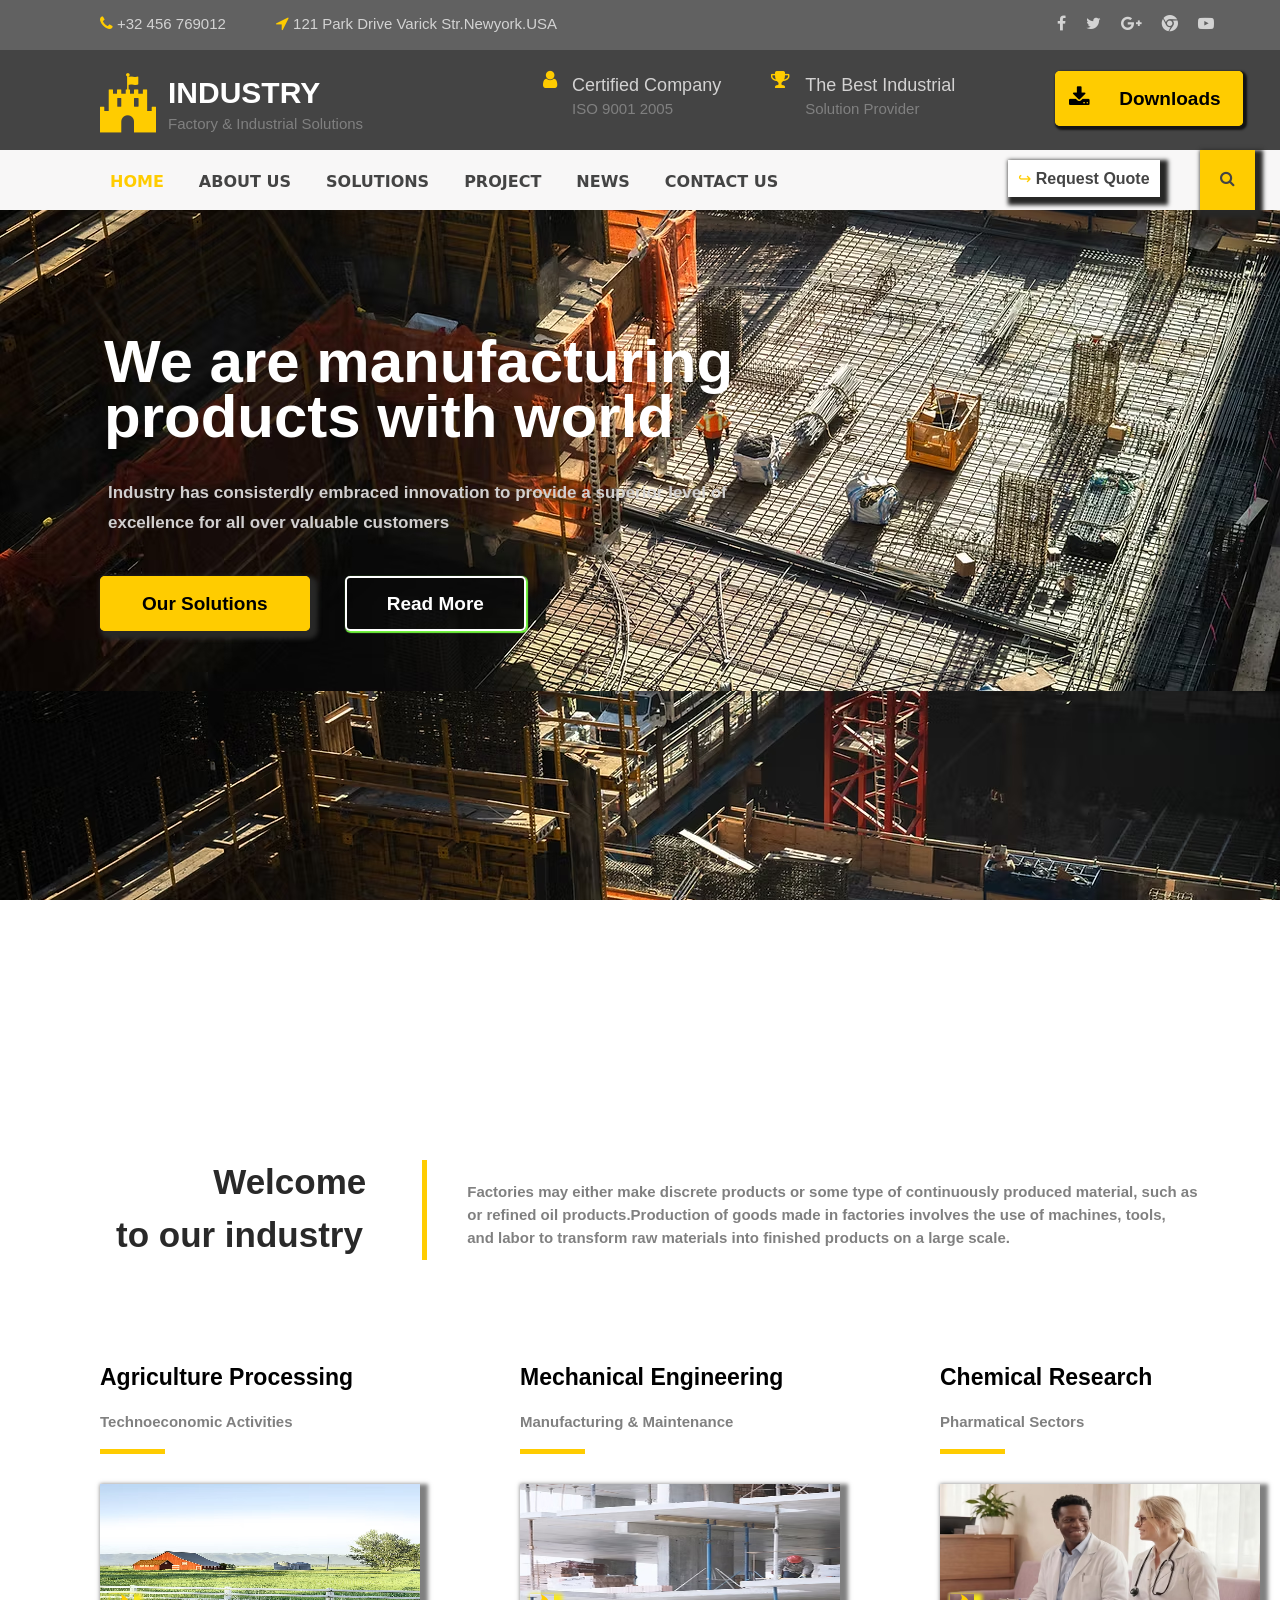
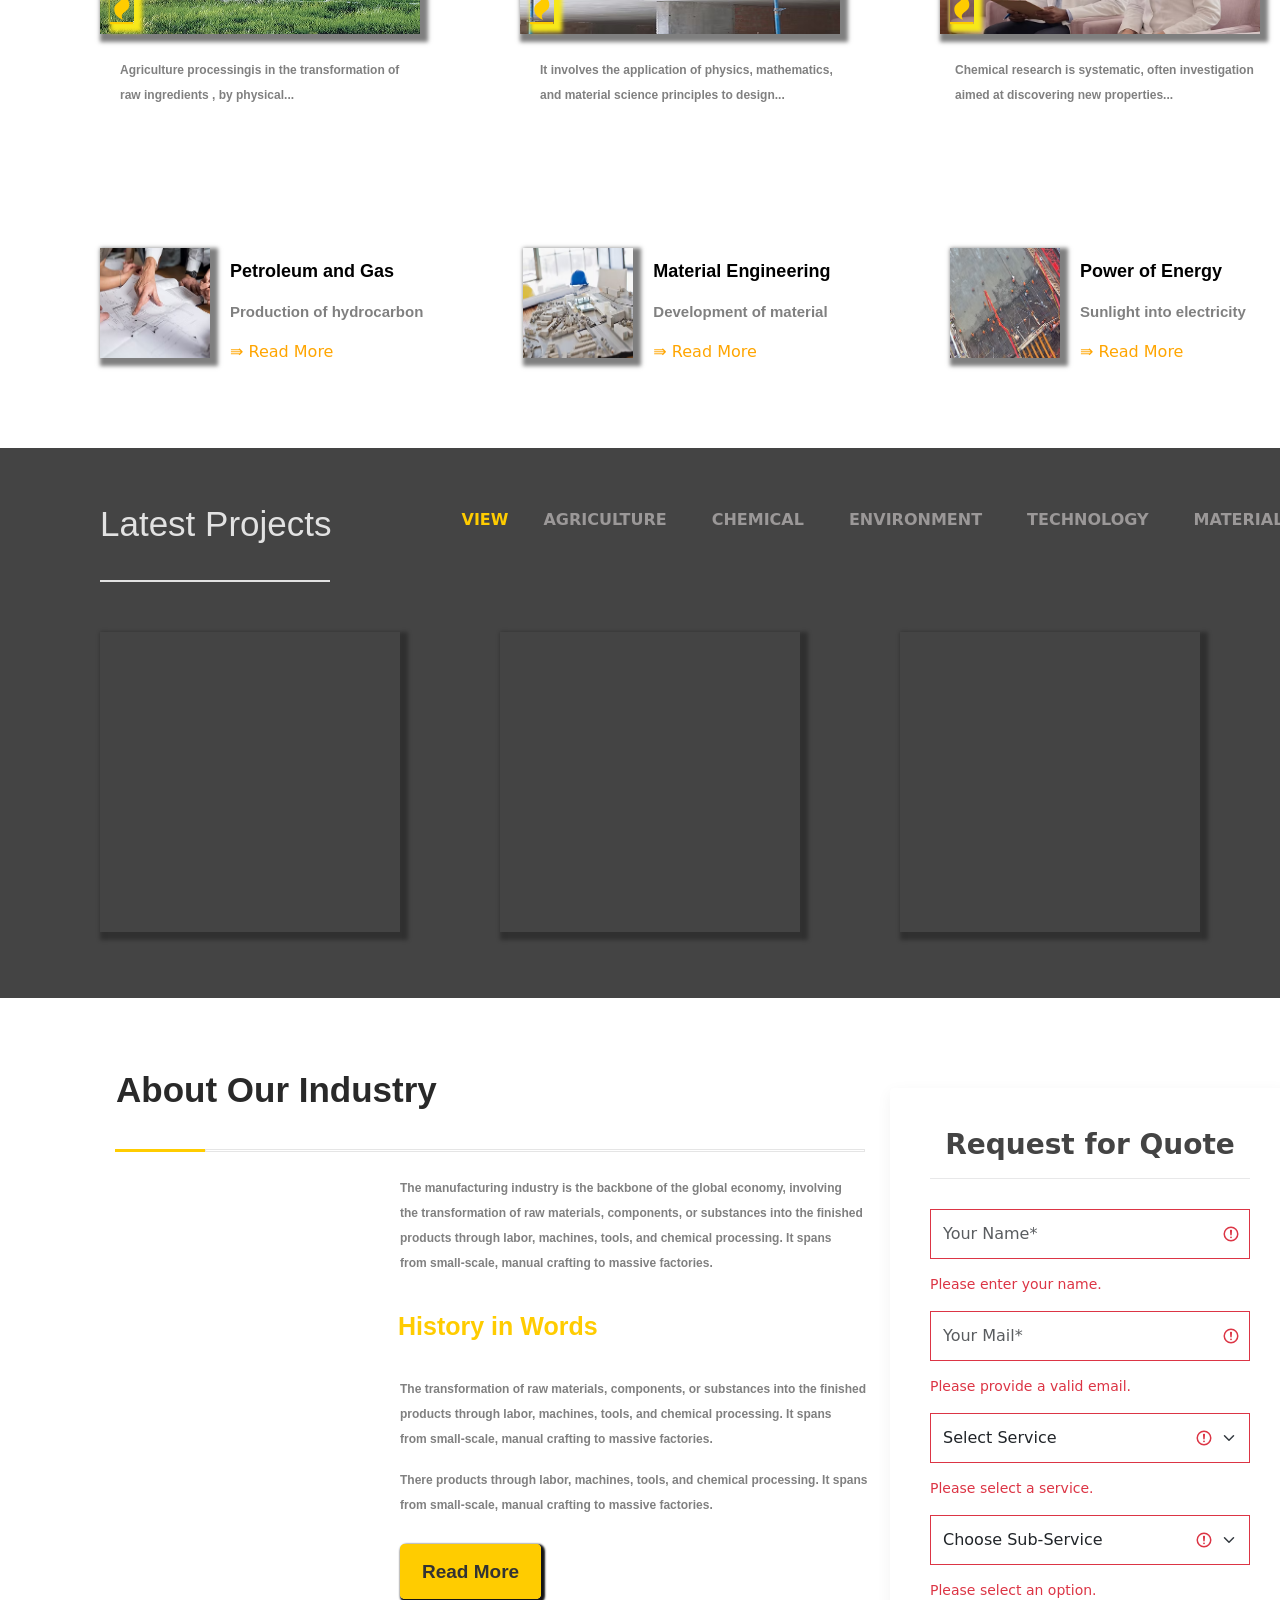
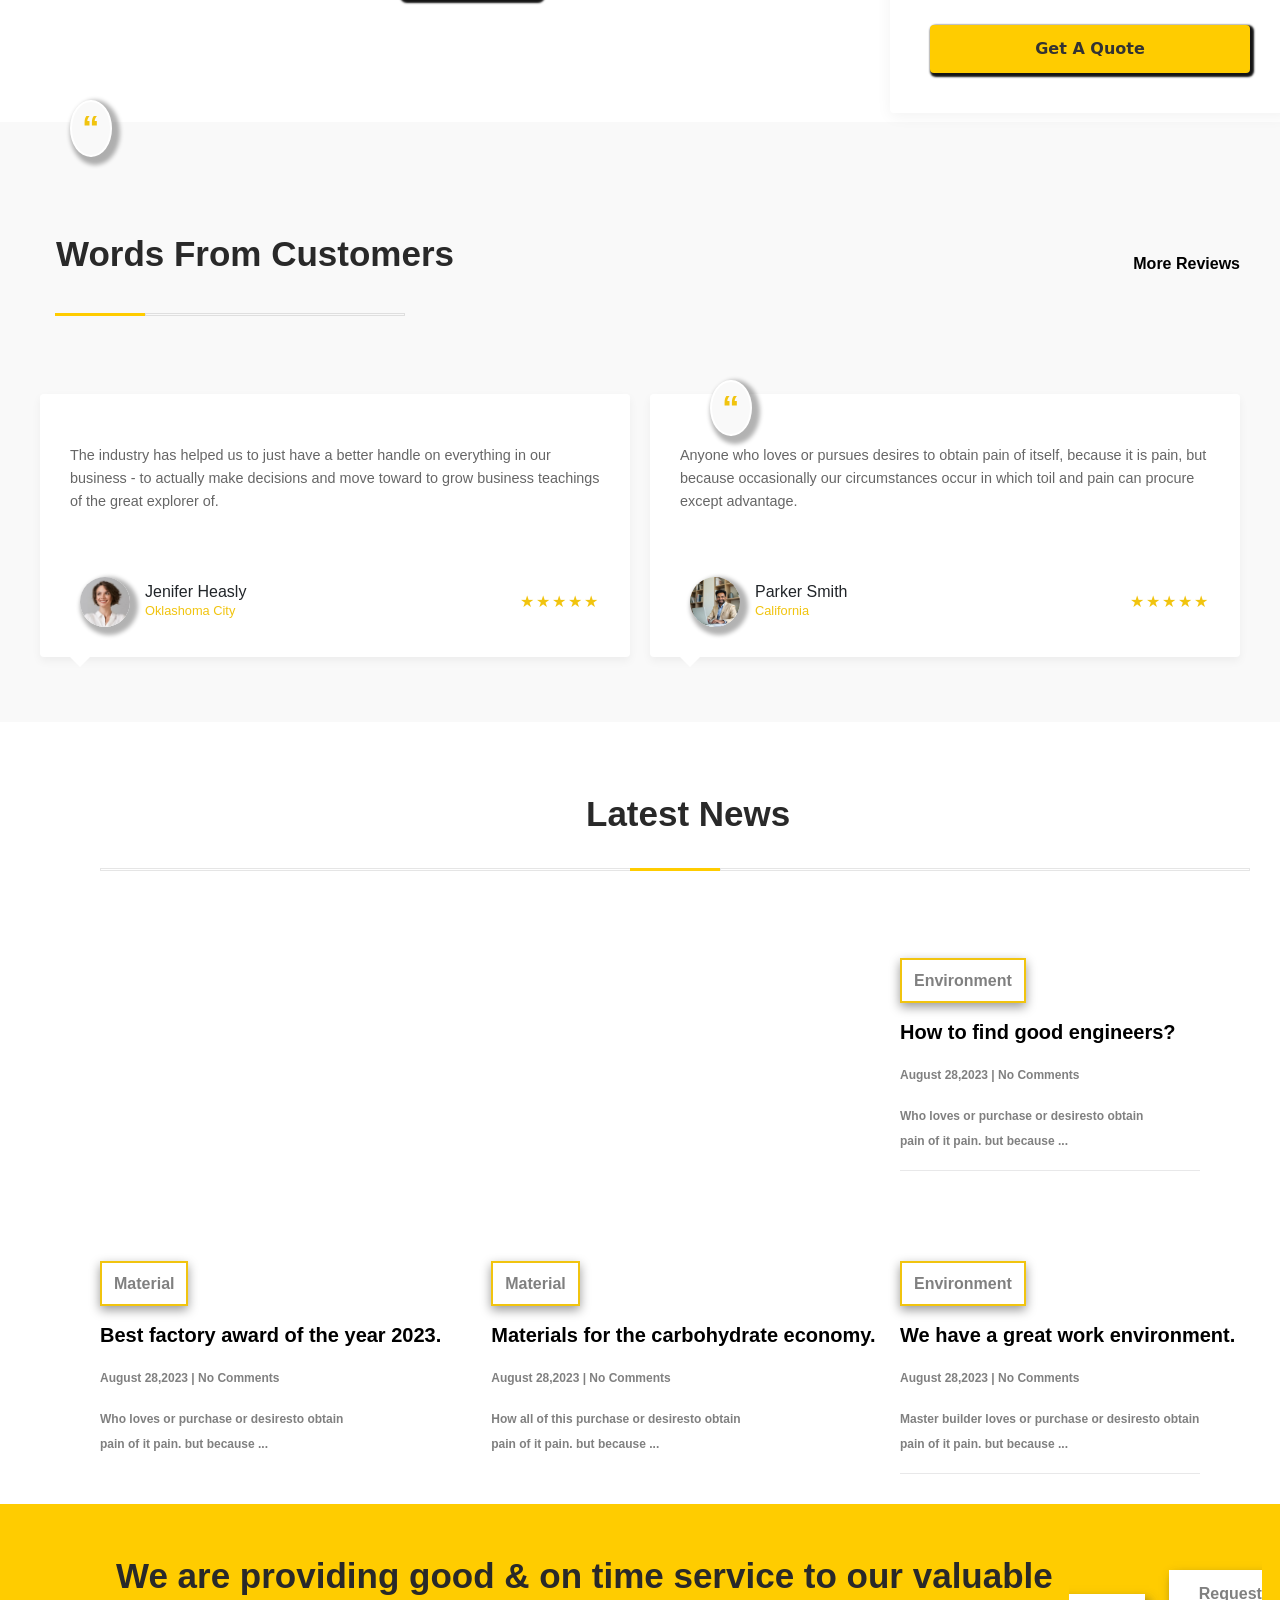
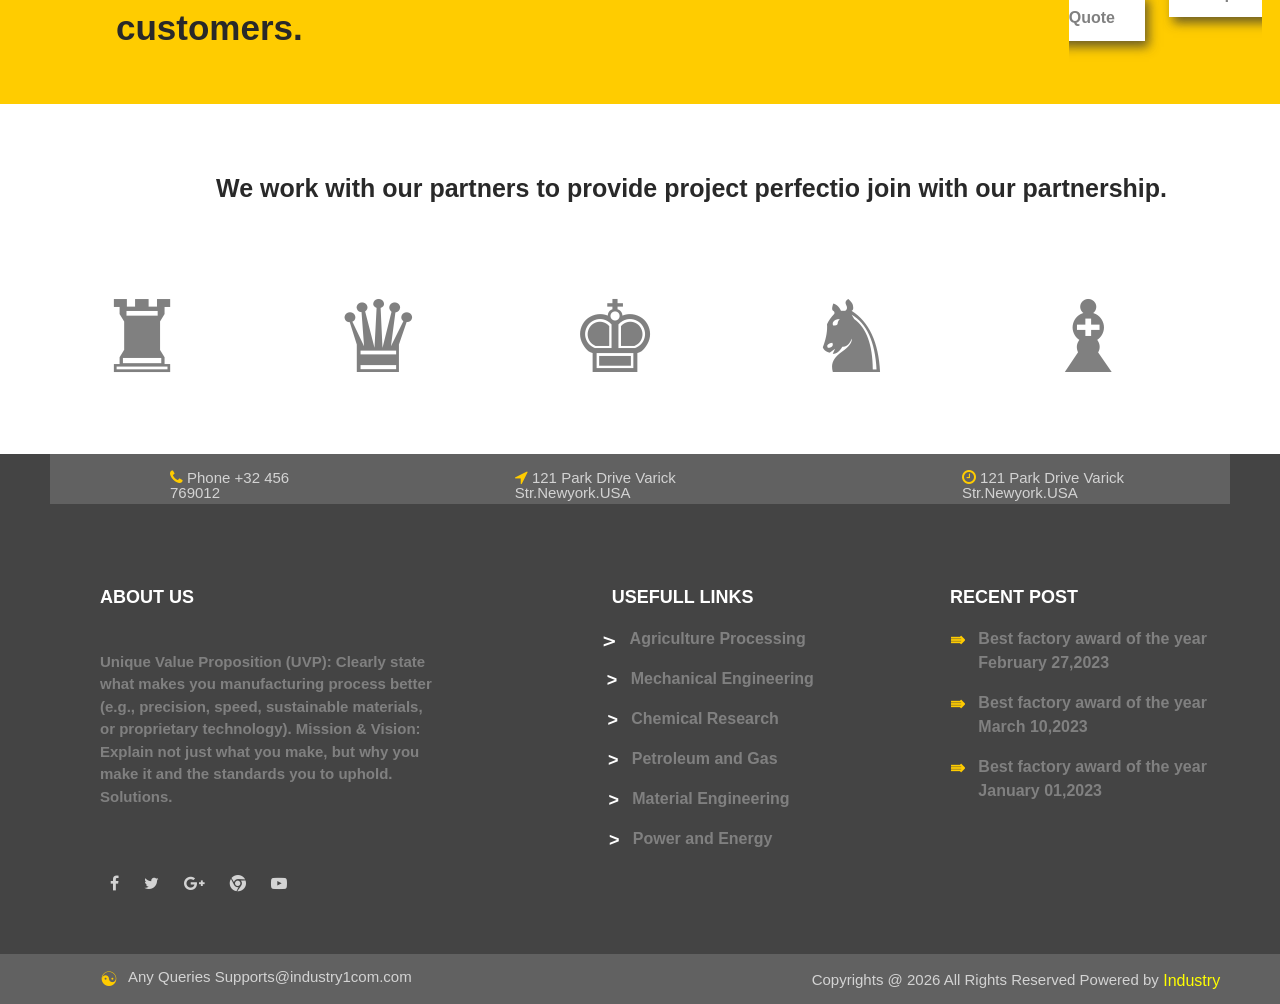
==== index.html @ 09c8f97e "donee" ====
<html> 
  <head>

    <title>
     Final Website
    </title>

     <meta charset="UTF-8">
    <meta name="viewport" content="width=device-width, initial-scale=1.0">
    
    <link href="https://cdn.jsdelivr.net/npm/bootstrap@5.3.0/dist/css/bootstrap.min.css" rel="stylesheet">

<link rel="stylesheet" href="https://cdnjs.cloudflare.com/ajax/libs/font-awesome/4.7.0/css/font-awesome.min.css">
<link rel="stylesheet" href="./media.css">
    <style>
*{
    box-sizing: border-box;
    margin: 0;
    padding: 0;
    scroll-behavior: smooth;
}



/* 

@media only screen and (max-width: 455px) {

 .container1,
  .container2,
  .container3 {
    height: 10px;
    text-align: center;
    

  }

  i{
    color: red;
    font-size: 2px;
   
  }
 .a{

        color: lightgray;
        font-family: Arial, Helvetica, sans-serif;
        font-size: 4px;
        text-decoration: none;


      }

  } */

/*   
@media (max-width: 480px) {

  .p-1 {
    font-size: 28px !important;
    line-height: 35px !important;
  }

  .p-2 {
    font-size: 14px !important;
  }

  .text-1 {
    font-size: 22px !important;
  }

  .a2,
  .a3 {
    width: 90%;
    text-align: center;
  }
} */




/* 
@media (max-width: 1200px) {
  * {
    margin-left: 0 !important;
  }
}

@media (max-width: 992px) {

  .container1,
  .container2,
  .container3 {
    flex-direction: column !important;
    height: auto !important;
    text-align: center;
  }

  .card-1,
  .img-2 {
    width: 100% !important;
    height: auto !important;
  }

  div[style*="margin-left: 900px"],
  div[style*="margin-left: 950px"],
  div[style*="margin-left: 600px"] {
    margin-left: 0 !important;
  }

  .body-2 {
    margin-left: 0 !important;
    height: auto !important;
  }

  .p-1,
  .p-2 {
    position: static !important;
    text-align: center;
    padding: 20px;
  }

  .a2,
  .a3 {
    display: inline-block;
    margin: 10px auto;
  }
}

@media (max-width: 768px) {

  .container1,
  .container2,
  .container3,
  .card-container {
    flex-direction: column !important;
    align-items: center !important;
  }

  img {
    max-width: 100% !important;
    height: auto !important;
  }

  .quote-icon,
  .quote-icon-1 {
    display: none;
  }

  .body-1,
  .body-2 {
    padding: 20px !important;
  }

  .p-3 {
    text-align: center;
  }

  .link-1,
  .link-2,
  .link-3 {
    margin: 10px 0 !important;
  }
}

@media (max-width: 480px) {

  .p-1 {
    font-size: 28px !important;
    line-height: 35px !important;
  }

  .p-2 {
    font-size: 14px !important;
  }

  .text-1 {
    font-size: 22px !important;
  }

  .a2,
  .a3 {
    width: 90%;
    text-align: center;
  }
} */















      
      .container1{
        display: flex;
        padding-top: 15px;
      background-color:rgb(97, 97, 97);
      max-width:100%;
      height:50px;
      }
i{
  
   color: #ffcc00;
    font-size: 15px;
    margin-left: 100px;
}
      .a{

        color: lightgray;
        font-family: Arial, Helvetica, sans-serif;
        font-size: 15px;
        text-decoration: none;


      }
      .container2{

         display: flex;
        padding-top:20px;
      background-color:rgb(68, 68, 68);

  
      height:100px;
      padding-bottom: 0px;



      }

      /* .main-logo{
        height: 30px;
        width: 30px;
        color:#ffcc00
        background-color:#ffcc00;

      } */
.fa-fort-awesome{
  font-size: 45px;
}

.text-1{
  font-family: Arial, Helvetica, sans-serif;
color: white;

font-size: 30px;
float: none;
font-weight: bold;



animation: gradientText4 5s ease-in-out infinite;
        }

        @keyframes gradientText4 {
            0% {
                color: black;
            }

            25% {
               color:black;
            }

            50% {
                color:wheat;
            }

            100% {
                color:black;
            }
        }

.text-2{
  font-family: Arial, Helvetica, sans-serif;
  color: gray;
  font-size: 15px;
  margin-top: -18px;

  

animation: gradientText4 5s ease-in-out infinite;
        }

        @keyframes gradientText4 {
            0% {
                color: wheat;
            }

            25% {
               color:black;
            }

            50% {
                color:wheat;
            }

            100% {
                color:black;
            }
        }




.text-3{
  font-size: 18px;
color: rgb(211, 210, 210);
font-family: Arial, Helvetica, sans-serif;
margin-left: 15px;





animation: gradientText4 5s ease-in-out infinite;
        }

        @keyframes gradientText4 {
            0% {
                color: wheat;
            }

            25% {
               color:black;
            }

            50% {
                color:wheat;
            }

            100% {
                color:black;
            }
        }




.a2{
 
  color: black;
  background-color: #ffcc00;
  border:2px solid #ffcc00;
  border-radius: 5px;
 padding: 12px;
 padding-right: 20px;
  padding-top: 15px;
 padding-bottom: 15px;
 text-decoration: none;
 font-size: 19px;
 font-family: Arial, Helvetica, sans-serif;
 font-weight: bold;
 margin-top: 0px;
}

.a2:hover  {
  
  color: #ffcc00;
  background-color:rgb(68, 68, 68);

  
}

.a2:hover .fa-download{
  color: #ffcc00;
}
.fa-download{
color: black;
    margin-right: 30px; 
    margin-left: 0px;
      font-size: 22px;
}
/* .fa-download:hover{
  color: #ffcc00;

} */


.container3{
  display:flex;
  position: sticky;
  top: 0;
  background-color: rgb(248, 247, 247);
  max-width: 100%;
  height: 60px;
}


.link-1{
  color:rgb(68, 68, 68);
  margin-left: 35px;
  font-weight: bold;
  text-decoration:none;
  padding-top: 20px;
  

}

.link-1:hover{
  color: #ffcc00;
 
}

.link-2{
   color:rgb(68, 68, 68);
   background-color: white;
   padding: 10px;
   font-size: 16px;
   text-decoration:  none;
   font-weight: bold;
   margin-left: 230px;
   font-family: Arial, Helvetica, sans-serif;
}






.link-2:hover{
  color: #ffcc00;
  background-color:rgb(68, 68, 68) ;
}


.link-3{
  margin-left: 40px;
background-color: #ffcc00;
padding: 20px;
}

.fa-search{
  margin-left: 0px;
  text-align: center;
  color:rgb(68, 68, 68);


}






.link-3:hover {
  color: #ffcc00;
  background-color: rgb(68, 68, 68);

}
.link-3:hover .fa-search{
  color: #ffcc00;
  
}


.img-1{
  background-image: url(./factory2.avif);
  background-attachment: fixed;
  width: 100%;     
    height: 100%;   
      
        object-fit: cover; 
    
    
    opacity: 1; 
}
.p-1{
  line-height: 55px;
  position: absolute;
  top: 330px;
  left: 100px;
  color: white;
  font-family: Arial, Helvetica, sans-serif;
  font-weight: bold;
  font-size: 60px;
  opacity:1;
  animation: gradientText 5s ease-in-out infinite;
        }

        @keyframes gradientText {
            0% {
                color: gray;
            }

            25% {
               color:white;
            }

            50% {
                color:gray;
            }

            100% {
                color:white;
            }
        }

        .p-2{
          
          line-height: 30px;
          font-weight: bold;
          color: rgb(209, 207, 207);
          font-family: Arial, Helvetica, sans-serif;
          font-size: 17px;
            position: absolute;
  top: 470px;
  left: 100px;

  animation:gradientText1  5s ease-in-out infinite;
        }

   @keyframes gradientText1 {
            0% {
                color: white;
            }

         

            100% {
                color:rgb(209, 207, 207);
            }
        }



.a3{

 border-radius: 5px;
   background-color: transparent;
    border: 2px solid white;
     color: white;
     
 padding: 12px;
    padding-left: 40px;
   padding-right: 40px;

margin-left: 30px;
 text-decoration: none;
 font-size: 19px;
 font-family: Arial, Helvetica, sans-serif;
 font-weight: bold;
 padding-top: 15px;
 padding-bottom: 15px;

}
.a3:hover{
  background-color: #ffcc00;
  color: rgb(68, 68, 68);
}


.p-3{
  color: rgb(41, 41, 41);
  font-family:'Gill Sans', 'Gill Sans MT', Calibri, 'Trebuchet MS', sans-serif;
  font-size: 35px;
  font-weight: bold;
   animation: gradientText4 5s ease-in-out infinite;
        }

        @keyframes gradientText4 {
            0% {
                color: gray;
            }

            25% {
               color:rgb(192, 189, 189);
            }

            50% {
                color:gray;
            }

            100% {
                color:rgb(194, 191, 191);
            }
        }




.p-1-1{

  color: black;
  font-family: Arial, Helvetica, sans-serif;
  font-size: 23px;
  font-weight: bold;
  margin-left: 100px;
}

.p-1-2-2{
 color: gray;
  font-family: Arial, Helvetica, sans-serif;
  font-size: 15px;
  margin-left: 100px;
  font-weight: bold;
}

.p-1-1-c{

  color: black;
  font-family: Arial, Helvetica, sans-serif;
  font-size: 23px;
  font-weight: bold;
  margin-left: 100px;
}
.p-1-2{
 color: gray;
  font-family: Arial, Helvetica, sans-serif;
  font-size: 15px;
  margin-left: 100px;
  font-weight: bold;
  
}

.p-1-2-1{
  color: gray;
  font-family: Arial, Helvetica, sans-serif;
  font-size: 15px;
  margin-left: 100px;
  font-weight: bold;
  
}

.card-1{
  position: relative;
  height: 150px;
  width: 320px;
  margin-left: 100px;
  margin-top: 30px;
}
.card-1:hover{
  opacity: 0.8;
  cursor:grab;
}

.read{
  text-decoration: none; 
  color: orange; 
  font-size: 16;
   margin-left: 20px;
}

.read:hover{
  color: rgb(68, 68, 68);
}

.img-2:hover{
  opacity: 0.8;
   cursor:grab;
}
.fa-fire{
position: absolute; 
font-size: 30px;
 margin-left:0px;
  left:950px;
  margin-top: 140px;
    color: #ffcc00; 
}
.card-1:hover .fa-fire{
  text-align: center;
  font-size: 100px;
}

.link-10{
   color: rgb(155, 152, 152);
  margin-left: 35px;
  font-weight: bold;
  text-decoration:none;
  padding-top: 20px;
  
}
.link-10:hover{
  color: #ffcc00;
}


.body-1 {
  font-family: sans-serif;
  background-color: #f9f9f9;
  padding: 40px;
}
.more-link{
    text-decoration: none;
    color: black;
    font-weight: bold;


animation:slide-in  5s ease-in-out infinite;
}

@keyframes slide-in {
  0%{ transform: translateX(0); }
  50% { transform: translateY(10px); }
   75%{ transform: translateX(0); }
  100% { transform: translateY(10px); }

}

.more-link:hover{
    color: gray;
}

.header {
  display: flex;
  justify-content: space-between;
  align-items: center;
  margin-bottom: 30px;
}

.card-container {
  display: flex;
  gap: 20px;
  flex-wrap: wrap; 
}

.testimonial-card {
  flex: 1;
  min-width: 300px;
}


.quote-bubble {
  background: white;
  padding: 30px;
  position: relative;
  border-radius: 4px;
  box-shadow: 0 4px 10px rgba(0,0,0,0.05);
  margin-bottom: 25px;
}


.quote-bubble::after {
  content: '';
  position: absolute;
  bottom: -10px;
  left: 30px;
  border-left: 10px solid transparent;
  border-right: 10px solid transparent;
  border-top: 10px solid white;
}

.quote-icon {
  color: #f1c40f;
  font-size: 35px;
  font-weight: bold;
  
 
  margin-left: 30px; 
  position: absolute; 
  top:130px;
   z-index: 1;
   border: 2px solid white;
   background-color:  #f9f9f9;
   padding-left: 10PX; padding-right: 10PX;
   border-radius: 50%;
  
}

.quote-icon-1 {
  color: #f1c40f;
  font-size: 35px;
  font-weight: bold;
  
 
  margin-left: 50px; 
  position: absolute; 
  top:-14px;
   z-index: 1;
   left: 620px;
   border: 2px solid white;
   background-color:  #f9f9f9;
   padding-left: 10PX; padding-right: 10PX;
   border-radius: 50%;
  
}

.quote-bubble p {
  color: #666;
  line-height: 1.6;
  font-size: 0.9rem;
}


.user-info {
  display: flex;
  align-items: center;
  padding-left: 10px;
}

.avatar {
  width: 50px;
  height: 50px;
  border-radius: 50%;
  margin-right: 15px;
}

.details h4 {
  margin: 0;
  font-size: 1rem;
}

.details p {
  margin: 0;
  color: #f1c40f; 
  font-size: 0.8rem;
}

.stars {
  margin-left: auto; 
  color: #f1c40f;
  letter-spacing: 2px;
}



        .body-2 {
          margin-top: 90px;
          margin-left: 890px;
            background-color: #f8f9fa;
            display: flex;
            justify-content: center;
            align-items: center;
            height: 100vh;
        }
        .quote-card {
            background: white;
            padding: 40px;
            border-radius: 4px;
            box-shadow: 0 4px 15px rgba(0,0,0,0.05);
            width: 100%;
            max-width: 450px;
        }
        .form-control, .form-select {
            border-radius: 0;
            padding: 12px;
            border: 1px solid #eee;
            margin-bottom: 15px;
        }
        .btn-quote {
            background-color: #ffcc00; 
            border: none;
            border-radius: 4px;
            font-weight: bold;
            padding: 12px;
            width: 100%;
            color: #333;
        }
        .btn-quote:hover {
            background-color: #e6b800;
        }
        .card-title {
            font-weight: bold;
            color: #444;
            margin-bottom: 5px;
             
animation:slide-in  5s ease-in-out infinite;
}

@keyframes slide-in {
  0%{ transform: translateX(0); }
  50% { transform: translateY(10px); }
   75%{ transform: translateX(0); }
  100% { transform: translateY(10px); }

}

.fa-facebook{
  color: lightgray; margin-left: 500px;  animation: gradientText4 5s ease-in-out infinite;
}
.fa-facebook:hover{
  color: black;
  animation: none;
  

}

.ico{
  color: lightgray; margin-left: 20px; animation: gradientText4 5s ease-in-out infinite;
}
     .ico:hover{
      color: black;
      animation: none;
     }   
        hr {
            width: 100%;
            margin-bottom: 30px;
            opacity: 0.1;
            
  animation:gradientText3  5s ease-in-out infinite;
        }

   @keyframes gradientText3 {
            0% {
                color: red;
            }

         50%{
          color: green;
         }

            100% {
                color:rgb(209, 207, 207);
            }
        }

        .hr-1{
            animation:gradientText3  5s ease-in-out infinite;
        }

   @keyframes gradientText3 {
            0% {
                background-color: red;
            }

         50%{
          background-color: green;
         }

            100% {
                background-color:rgb(209, 207, 207);
            }
        }

        

.lat-1{
  color: gray;  border:2px solid #f1c40f; font-family: Arial, Helvetica, sans-serif; font-weight: bold; padding: 12px; text-decoration: none;
}
.lat-1:hover{
  background-color: rgb(97, 97, 97);
  border: 2px solid  #f1c40f;
  color:#f1c40f;

}
        

.anim {
animation:slide-in  5s ease-in-out infinite;
}

@keyframes slide-in {
  0%{ transform: translateX(0); }
  50% { transform: translateY(10px); }
   75%{ transform: translateX(0); }
  100% { transform: translateY(10px); }

}


.lat-2{
  color: gray;  border:2px solid #f1c40f; font-family: Arial, Helvetica, sans-serif; font-weight: bold; padding: 12px; text-decoration: none;

  margin-left: 100px; margin-top: 100px; background-color: white; padding: 15px; padding-left: 30px; padding-right: 30px; 
  box-shadow: 4px 6px 10px rgba(51, 51, 51, 0.7); border:none;
}
.lat-2:hover{
  background-color: #666;
  color: #ffcc00;
}


.chess{

color: gray;
  animation:slide-in-1  5s ease-in-out infinite;
}

@keyframes slide-in-1 {
  0%{ transform: translateX(-50px); }
  50% { transform: translateX(50px); }
   75%{ transform: translateX(-50px); }
  100% { transform: translateX(50px); }

}


.chess:hover{
  animation: none;
  color: black;
}



.end{
text-decoration: none; font-family: Arial, Helvetica, sans-serif; font-size: 16px;  color: gray; font-weight: bold; 



}
.end:hover{
  color: black;
}

.i-1{
  color: lightgray;
  margin-left: 20px;
}

.i-1:hover{
  color: black;

}






    </style>
    
    <body>
      
      
      <div class="container1">
        <i class="fa fa-phone"> <a href="#" class="a"> +32 456 769012 </a></i>

      <i class='fa fa-location-arrow' style="margin-left: 50px;"><a href="#"class="a"> 121 Park Drive Varick Str.Newyork.USA</a></i>
      
        <i class='fa fa-facebook' ></i>
        <i class='fa fa-twitter ico' ></i>
       <i class="fa fa-google-plus ico" ></i>
        <i class='fa fa-chrome ico'></i>
        <i class='fa fa-youtube-play ico' ></i>
      </div>
      
        
        <div class="container2">

        

<i class="	fa fa-fort-awesome" style=" margin-top: 3px; font-size: 60px; border: none;"></i>
<div style="margin-left: 8PX; " >


<p class="text-1">INDUSTRY</p>
  <P class="text-2" style="animation: none;">Factory & Industrial Solutions</P>
 
</div>

 
    <i class="fa fa-user" style="color: #ffcc00; font-size: 20px;  margin-left: 180px;"></i>
    
    <div style="line-height: 25px;"> <p class="text-3" style="margin-top: 3px; animation: none;">Certified Company</p>
     <p class="text-2" style=" margin-left: 15px;">ISO 9001 2005</p>
      </div>

      <i class="fa fa-trophy" style="color: #ffcc00; font-size: 20px;  margin-left: 50px;"></i>
    
    <div style="line-height: 25px;"><p class="text-3" style="margin-top: 3px; animation: none;"  >The Best Industrial</p>
      
    
     <p class="text-2" style=" margin-left: 15px;">Solution Provider</p>
      </div>
      
<div style="margin-top: 15px; margin-left:100px;">
  <a href="#" class="a2" style="box-shadow:2px 2px 2px 2px rgb(20, 20, 20);"> <i class="fa fa-download" style=" animation:slide-in  5s ease-in-out infinite;"  ></i>Downloads</a>
</div>

       </div>


 <div class="container3">
  <a href="#" class="link-1" style="color:#ffcc00; margin-left: 110px;  ">HOME</a>
 
  <a href="#" class="link-1" >ABOUT US</a>
  <a href="#" class="link-1">SOLUTIONS</a>
  <a href="#" class="link-1">PROJECT</a>
  <a href="#" class="link-1">NEWS</a>
  <a href="#" class="link-1">CONTACT US</a>
 <div>
  <a href="#" class="link-2" style=" box-shadow: 4px 4px 4px 4px rgb(39, 39, 38);
  "><i class="fa fa-" style="margin-left: 0px; margin-top: 20px; animation:slide-in  5s ease-in-out infinite;">&#8618;</i> Request Quote</a>

 </div>

 <a href="#" class="link-3"  style="box-shadow: 4px 4px 4px 4px rgb(39, 39, 38); ">
  <i class="fa fa-search" style="animation:slide-in  5s ease-in-out infinite;"
  >

  </i>
 </a>


 </div>

 <div>
  <div class="img-1" style="opacity: 1;">
  <p class="p-1">We are manufacturing <br>products with world</p>
  <p class="p-2">Industry has consisterdly embraced innovation to provide a superior level of <br>excellence for all over valuable customers</p>
  <div  style="position: absolute; top: 590px; left: 100px;" class="btn-1">
  <a href="#" class="a2" style="padding-left: 40px; padding-right: 40px;    box-shadow: 4px 4px 4px 4px rgb(39, 39, 38);
  "> Our Solutions</a>
  <a href="#" class="a3" style="  box-shadow:1px 1px 1px 1px rgb(113, 243, 62);"> Read More</a>
</div>
  </div>

  <div style="display: flex; margin-top: 50px; margin-left: 100px; height: 200px; width: 100%;">


    <p class="p-3" style="margin-top: -20px;">&nbsp;&nbsp;&nbsp;&nbsp;&nbsp;&nbsp;&nbsp; &nbsp;&nbsp;Welcome <br>to our industry</p>

<span  class="span-1" style="background-color: #ffcc00;
height: 100px; width: 5px; margin-left:40px;">

  </span>
<div style="margin-top: 20px;">
 <p class="p-1-2-1" style="margin-left: 40px; color: gray; line-height: 23px;"> Factories may either make discrete products or some type of continuously produced material, such as <br> or refined oil products.Production of goods made in factories involves the use of machines, tools,<br> and labor to transform raw materials into finished products on a large scale.</p>
</div>
    </div>

    
    <div style="height: 400px; max-width: 100%; float:left" class="fourth-port">


      <p class="p-1-1" >Agriculture Processing</p>
      <p class="p-1-2 new" style="animation: gradientText4 5s ease-in-out infinite;">Technoeconomic Activities</p>

<span style="background-color: #ffcc00; height: 5px;margin-left: 100px; width:65px; display: block;">

</span>

<img src="./fw.avif" class="card-1" style="box-shadow:4px 4px 4px 4px rgb(0,0,0,0.5);">
<i class='	fa fa-fire' style=" box-shadow:4px 4px 4px 4px rgb(247, 232, 26); position: absolute; font-size: 30px; margin-left: 0px; left:110px;margin-top: 140px;  color: #ffcc00; "></i>
<br><br>
<p class="p-1-2" style="margin-left: 120px; line-height: 25px; font-size: 12px;">Agriculture processingis in the transformation of<br>raw ingredients , by physical...</p>
      </div>

 
    <div style=" float:left; ">


      <p class="p-1-1" >Mechanical Engineering</p>
      <p class="p-1-2 new" style="animation: gradientText4 5s ease-in-out infinite;">Manufacturing & Maintenance</p>

<span style="background-color: #ffcc00; height: 5px;margin-left: 100px; width:65px; display: block;">

</span>

<img src="./fw2.avif" class="card-1" style="box-shadow:4px 4px 4px 4px rgb(0,0,0,0.5);" >
<i class='	fa fa-fire fire-1' style="box-shadow:4px 4px 4px 4px rgb(247, 232, 26);  position: absolute; font-size: 30px; margin-left: 0px; left:530px;margin-top: 140px;  color: #ffcc00; "></i>
<br><br>
<p class="p-1-2" style="margin-left: 120px; line-height: 25px; font-size: 12px;">It involves the application of physics, mathematics,<br> and material science principles to design...</p>
      </div>


      <div style="margin-left: 600px;" class="fifth">


      <p class="p-1-1-c" style="margin-left: 340px; ">Chemical Research</p>
      <p class="p-1-2 new" style="margin-left: 340px; animation: gradientText4 5s ease-in-out infinite;">Pharmatical Sectors</p>

<span class="span-2" style="background-color: #ffcc00; height: 5px;margin-left: 340px; width:65px; display: block;">

</span>

<img src="./fw3.avif" class="card-1" style="box-shadow:4px 4px 4px 4px rgb(0,0,0,0.5);">
<i class='fa fa-fire fire-2'  style="box-shadow:4px 4px 4px 4px rgb(247, 232, 26);"></i>
<br><br>
<p class="p-1-2" style="margin-left: 120px; line-height: 25px; font-size: 12px; margin-left: 355px;">Chemical research is systematic, often  investigation<br> aimed at discovering new properties...</p>


      </div><br>

      <div style="margin-top:100px; height: 200px;" class="sixth">
    
      <div style=" margin-left: 100px;  float: left;">
  <img src="./fw4.avif"  style="float: left; height: 110px; width: 110; box-shadow:4px 4px 4px 4px rgb(0,0,0,0.5);" class="img-2">
  <p class="p-1-1" style="margin-left:130px; font-size: 18px; padding-top: 10px;">Petroleum and Gas</p>
  <p class="p-1-2-2" style="margin-left: 130px; animation: gradientText4 5s ease-in-out infinite;">Production of hydrocarbon</p>
  <a href="#"  class="read"> &rAarr;  Read More</p>
      </div>

      <div style="margin-left: 100px;  float: left;" class="seventh">
  <img src="./fw5.avif"  style="float: left; height: 110px; width: 110;  box-shadow:4px 4px 4px 4px rgb(0,0,0,0.5);" class="img-2">
  <p class="p-1-1" style="margin-left:130px; font-size: 18px; padding-top: 10px;">Material Engineering</p>
  <p class="p-1-2-2" style="margin-left: 130px;  animation: gradientText4 5s ease-in-out infinite; ">Development of material</p>
  <a href="#"  class="read"> &rAarr;  Read More</p>
      </div>

      
      <div style=" margin-left: 950px;  " class="eighth">
  <img src="./fw6.avif"  style="float: left; height: 110px; width: 110;  box-shadow:4px 4px 4px 4px rgb(0,0,0,0.5);" class="img-2 eighth-1" >
  <p class="p-1-1 eighth-2" style="margin-left:130px; font-size: 18px; padding-top: 10px;">Power of Energy</p>
  <p class="p-1-2-2 " style="margin-left: 130px;  animation: gradientText4 5s ease-in-out infinite;"> Sunlight into electricity</p>
  <a href="#"  class="read"> &rAarr;  Read More</p>
      </div>

      </div>


         
   
        <div  style="background-color: rgb(68, 68, 68); height: 550px;" class="mirror-div">
          <div style="float: left;">
            <p style="color: rgb(226, 226, 226); font-family: Arial, Helvetica, sans-serif;  font-size: 35px; margin-left: 100px; padding-top: 50px; " class="anim">
              Latest Projects
            </p>

          </div>
          <div style="display: flex; padding-top: 40px;" class="link-10-div">
             <a href="#" class="link-10" style="color:#ffcc00; margin-left: 110px;  ">VIEW</a>
 

  <a href="#" class="link-10 a-10" >AGRICULTURE</a>
  <a href="#" class="link-10 a-10" style="margin-left: 45px;">CHEMICAL</a>
  <a href="#" class="link-10 a-10" style="margin-left: 45px;">ENVIRONMENT</a>
  <a href="#" class="link-10 a-10"  style="margin-left: 45px;">TECHNOLOGY</a>
    <a href="#" class="link-10 a-10" style="margin-left: 45px;">MATERIAL </a>
          </div><br><br>
<span class="span-3" style="display: block; background-color: rgb(226, 226, 226); width: 230px; height: 2px; margin-left: 100px; ">

</span>

<div class="mirror" style=" float: left; margin-top: 50px; margin-left: 100px; background-image: url(./fw7.avif); background-attachment: fixed; height:300px; width: 300px;box-shadow:4px 4px 4px 4px rgb(0, 0, 0,0.3); ">
  
</div>

<div class="mirror" style=" float: left; margin-top: 50px; margin-left: 100px; background-image: url(./fw9.avif); background-attachment: fixed; height:300px; width: 300px; box-shadow:4px 4px 4px 4px rgb(0, 0, 0,0.3);">
  
</div>
<div class="mirror-1" style=" margin-top: 50px; margin-left: 900px; background-image: url(./fw8.avif); background-attachment: fixed; height:300px; width: 300px; box-shadow:4px 4px 4px 4px rgb(0, 0, 0,0.3);">
  
</div>
        </div>

        
        <div style="height: 650px; max-width: 100%;">
          
    <p class="p-3 pp-1" style="margin-left: 100px ; margin-top: 50px;">About Our Industry</p>
    
<span class="span-4" style="background-color: #ffcc00; height: 3px;margin-left: 115px; width:90px; display: block;">
<hr style="border: 1px solid black;height: 3px; margin-left: 90px; padding: 0.4px; width: 660px; " class="hr-1 hr-1-1">
</span>
<br>
<div style="float: left;">
  <p class="p-1-2 history" style="margin-left: 120px; line-height: 25px; font-size: 12px; margin-left: 400px;">The manufacturing industry is the backbone of the global economy, involving <br>the transformation of raw materials, components, or substances into  the finished<br> products through labor, machines, tools, and chemical processing. It spans<br> from small-scale, manual crafting to massive factories.</p>

     
<p class="p-3 history-1" style="margin-left: 382px ; font-size: 25px;  color: #ffcc00; animation: none;">History in Words</p>

<p class="p-1-2 history" style="margin-left: 120px; line-height: 25px; font-size: 12px; margin-left: 400px;">The transformation of raw materials, components, or substances into  the finished<br> products through labor, machines, tools, and chemical processing. It spans<br> from small-scale, manual crafting to massive factories.</p>


<p class="p-1-2 history" style="margin-left: 120px; line-height: 25px; font-size: 12px; margin-left: 400px;">There products through labor, machines, tools, and chemical processing. It spans<br> from small-scale, manual crafting to massive factories.</p>
<br>
<a href="#" class="a2 read" style="  
 padding-right: 20px;
  padding-top: 15px;
 padding-bottom: 15px;padding-left: 20px; margin-left: 400px; color: #333; font-size: 19px; box-shadow:2px 2px 2px 2px rgb(20, 20, 20);"> Read More</a>

    </div>




    <div class="body-2 " style="height: 270px; width: 400px;">
<div class="quote-card">
    <h3 class="card-title text-center">Request for Quote</h3>
    <hr>


    
    <form class="was-validated">
        <div class="mb-3">
            <input type="text" class="form-control" placeholder="Your Name*" required>
            <div class="invalid-feedback">Please enter your name.</div>
        </div>

        <div class="mb-3">
            <input type="email" class="form-control" placeholder="Your Mail*" required>
            
            <div class="invalid-feedback">Please provide a valid email.</div>
        </div>

        <div class="mb-3">
            <select class="form-select" required>
                <option selected disabled value="">Select Service</option>
                <option>Web Development</option>
                <option>Graphic Design</option>
                <option>Digital Marketing</option>
            </select>
            <div class="invalid-feedback">Please select a service.</div>
        </div>

        <div class="mb-3">
            <select class="form-select" required>
                <option selected disabled value="">Choose Sub-Service</option>
                <option>Option 1</option>
                <option>Option 2</option>
            </select>
            <div class="invalid-feedback">Please select an option.</div>
        </div>

        <button class="btn btn-quote mt-2"  style="box-shadow:2px 2px 2px 2px rgb(20, 20, 20);" type="submit">Get A Quote</button>
    </form>
</div>
</div>





        </div>

 </div>
 


 <br>

 <div class="body-1">
<section class="testimonials">
  <div class="header">
    <div>
    <p class="p-3 review" style="margin-left: 0px ; margin-top: 50px; ">Words From Customers</p>
     
<span style="background-color: #ffcc00; height: 3px;margin-left: 15px; width:90px; display: block;">
<hr style="border: 1px solid black; margin-left: 90px; height: 3px; padding: 0.4px; width: 260px;">
</span>

</div>
   <br><br> <a href="#" class="more-link" style="margin-top: 50px;">More Reviews</a>
  </div>
  <br><br>
<span class="quote-icon" style="top: 3300px;box-shadow:4px 4px 4px 4px rgb(0, 0, 0,0.3);">“</span>
  <div class="card-container " style="position: relative;">
    <div class="testimonial-card">
      <div class="quote-bubble">
        
        
        
        <p style="padding-top: 20px;">The industry has helped us to just have a better handle on everything in our business - to actually make decisions and move toward to grow business teachings of the great explorer of.</p>
      <br><br>
        <div class="user-info">
        <img src="./a.avif"   alt="Jenifer" class="avatar" style="box-shadow:4px 4px 4px 4px rgb(0, 0, 0,0.3);">
       
        <div class="details">
          <h4>Jenifer Heasly</h4>
          <p>Oklashoma City</p>
        </div>
        <div class="stars">★★★★★</div>
    </div>
     
      </div>
    </div>

     <span class="quote-icon-1" style="box-shadow:4px 4px 4px 4px rgb(0, 0, 0,0.3);">“</span>
    <div class="testimonial-card" style="position: relative;">
      <div class="quote-bubble">
       
        <p style="padding-top: 20px;">Anyone who loves or pursues desires to obtain pain of itself, because it is pain, but because occasionally our circumstances occur in which toil and pain can procure except advantage.</p>
      <br><br>
        <div class="user-info">
        <img src="./b.avif" alt="Parker" class="avatar" style="box-shadow:4px 4px 4px 4px rgb(0, 0, 0,0.3);">
        <div class="details">
          <h4>Parker Smith</h4>
          <p>California</p>
        </div>
        <div class="stars">★★★★★</div>
    </div>
      
       
      </div>
    </div>
  </div>
</section>
</div>


<div style="height: 500px; max-width: 100%;">


    <div style="margin-left: 500px;" class="link-10-1"> 
    <p class="p-3" style="margin-left: 70px ; margin-top: 50px; ">Latest News</p>
   
    <div style="display: flex; margin-top: -20px;">
    <hr style="border: 1px solid black; margin-left: -400px; height: 3px; padding: 0.4px; width: 560px;"  class="hr-1">

<span style="background-color: #ffcc00; margin-top: 16px; height: 3px;margin-left: -30px; z-index: 1; width:90px; display: block;"></span>
<hr style="border: 1px solid black; margin-left: 0px; height: 3px; padding: 0.4px; width: 530px;"  class="hr-1">

   </div>  

</div>
<br><br>
<div style="margin-left: 900px; margin-top: 20px;">

 
  <a href="#" class="lat-1" style="box-shadow: 0 4px 10px rgba(0,0,0,0.4);">Environment</a>
<br><br>
  <p style="color: black; font-family: Arial, Helvetica, sans-serif; font-weight: bold; font-size: 20px;">
  How to find good engineers?
</p>
  <p class="p-1-2" style=" margin-left: 0; line-height: 25px; font-size: 12px; ">August 28,2023 | No Comments</p>

   <p class="p-1-2" style="margin-left: -0px; line-height: 25px; font-size: 12px; ">Who loves or purchase or desiresto obtain <br> pain of it pain. but because ...</p>
<hr style="width: 300px;">
  </div>



<div style="margin-left: 100px; float: left; margin-top: 71px;">

 
  <a href="#" class="lat-1" style="box-shadow: 0 4px 10px rgba(0,0,0,0.4);">Material</a>
<br><br>
  <p style="color: black; font-family: Arial, Helvetica, sans-serif; font-weight: bold; font-size: 20px;">
  Best factory award of the year 2023.
</p>
  <p class="p-1-2" style=" margin-left: 0; line-height: 25px; font-size: 12px; ">August 28,2023 | No Comments</p>

   <p class="p-1-2" style="margin-left: -0px; line-height: 25px; font-size: 12px; ">Who loves or purchase or desiresto obtain <br> pain of it pain. but because ...</p>

  </div>

</div>


<div style=" float: left; margin-left: 50px;">

 
  <a href="#" class="lat-1" style="box-shadow: 0 4px 10px rgba(0,0,0,0.4);">Material</a>
<br><br>
  <p style="color: black; font-family: Arial, Helvetica, sans-serif; font-weight: bold; font-size: 20px;">
  Materials for the carbohydrate economy.
</p>
  <p class="p-1-2" style=" margin-left: 0; line-height: 25px; font-size: 12px; ">August 28,2023 | No Comments</p>

   <p class="p-1-2" style="margin-left: -0px; line-height: 25px; font-size: 12px; ">How all of this purchase or desiresto obtain <br> pain of it pain. but because ...</p>

  </div>

</div>

<div style="margin-left: 900px;" >

 
  <a href="#" class="lat-1" style="box-shadow: 0 4px 10px rgba(0,0,0,0.4);">Environment</a>
<br><br>
  <p style="color: black; font-family: Arial, Helvetica, sans-serif; font-weight: bold; font-size: 20px;">
  We have a great work environment.
</p>
  <p class="p-1-2" style=" margin-left: 0; line-height: 25px; font-size: 12px; ">August 28,2023 | No Comments</p>

   <p class="p-1-2" style="margin-left: -0px; line-height: 25px; font-size: 12px; ">Master builder loves or purchase or desiresto obtain <br> pain of it pain. but because ...</p>
<hr style="width: 300px;">
  </div>

</div>



</div>



<div style="height: 200px; max-width: 100%; background-color: #ffcc00; padding-top: 30px; ">

    <p class="p-3" style="margin-left: 100px ; padding-top: 200px;   float:left;  
animation:slide-in  5s ease-in-out infinite;


@keyframes slide-in {
  0%{ transform: translateX(0); }
  50% { transform: translateY(10px); }
   75%{ transform: translateX(0); }
  100% { transform: translateY(10px); }

}">We are providing good & on time service to our valuable <br>customers.</p>
     <br><br>
     <a href="#" class="lat-2 " style="animation:slide-in-1  5s ease-in-out infinite;"
  >Request Quote</a>
  <br><br>
</div>




<div style="height: 300px; max-width: 100%;">
    <p class="p-3" style="margin-left: 200px ; font-size: 25px; padding-top: 200px;  margin-top: 50px;    

animation: none;">We work with our partners to provide project perfectio join with our partnership.</p><br>
<div style="display: flex; justify-content: space-evenly; margin-left: -50px; font-size: 100px;">
  <p class="chess">&#9820;</p>
<p class="chess">&#9819;</p>
<p class="chess">&#9818;</p>
<p class="chess">&#9822;</p>
<p class="chess">&#9821;</p>
</div>
  </div>

<div style="height: 500px; max-width: 100%; background-color: #444;">
    <div class="container1" style="margin-left: 50px; margin-right: 50px;">
        <i class="fa fa-phone" style="margin-left: 120px;"> <a href="#" class="a" > Phone +32 456 769012 </a></i>

      <i class='fa fa-location-arrow' style="margin-left: 180px; "><a href="#"class="a"> 121 Park Drive Varick Str.Newyork.USA</a></i>
      <i class='fa fa-clock-o' style="margin-left: 180px;"><a href="#"class="a"> 121 Park Drive Varick Str.Newyork.USA</a></i>
      
         </div>
      



<div style="margin-left: 100px; margin-top: 80px; float: left;">


  <p style="color: white; font-family: Arial, Helvetica, sans-serif; font-size: 18px; font-weight: bold;  animation: gradientText4 5s ease-in-out infinite;"
        

        
>ABOUT US</p>
  <br>
  <p style="color: gray; font-family: Arial, Helvetica, sans-serif; font-size: 15px;font-weight: bold; ">Unique Value Proposition (UVP): Clearly state<br> what makes you manufacturing process better<br> (e.g., precision, speed, sustainable materials,<br> or proprietary technology).
Mission & Vision: <br>Explain not just what you make, but why you<br> make it and the standards you to  uphold.<br>
Solutions.</p>

<br><BR>
 <i class='fa fa-facebook i-1 ' style="color: lightgray; margin-left: 10px;  " ></i>
        <i class='fa fa-twitter i-1 ico' ></i>
       <i class="fa fa-google-plus i-1 ico" ></i>
        <i class='fa fa-chrome i-1 ico' ></i>
        <i class='fa fa-youtube-play i-1 ico' ></i>
   
</div>

<div style="float: left; width: 400px; margin-left: 100PX;" >


<p style="color: white; font-family: Arial, Helvetica, sans-serif; font-size: 18px; font-weight: bold; margin-left: 80px; margin-top: 80px;   animation: gradientText4 5s ease-in-out infinite;"
        

     
>USEFULL LINKS</p>
  <p style="float: left; color: white; font-weight: bold; font-size: 18px; margin-left
  :70px;">  &gt;</p>
<a href="#" class="end" class="end"> &nbsp;&nbsp;&nbsp;Agriculture Processing</p>

   <p style="float: left; color: white; font-weight: bold; font-size: 18px; margin-left
  :-10px;">  &gt;</p>
<a href="#" class="end" class="end"> &nbsp;&nbsp;&nbsp;Mechanical Engineering</p>

 <p style="float: left; color: white; font-weight: bold; font-size: 18px; margin-left
  :-10px;">  &gt;</p>
<a href="#" class="end" class="end"> &nbsp;&nbsp;&nbsp;Chemical Research</p>

 <p style="float: left; color: white; font-weight: bold; font-size: 18px; margin-left
  :-10px;">  &gt;</p>
<a href="#" class="end" class="end"> &nbsp;&nbsp;&nbsp;Petroleum and Gas</p>

 <p style="float: left; color: white; font-weight: bold; font-size: 18px; margin-left
  :-10px;">  &gt;</p>
<a href="#" class="end" class="end"> &nbsp;&nbsp;&nbsp;Material Engineering</p>

 <p style="float: left; color: white; font-weight: bold; font-size: 18px; margin-left
  :-10px;">  &gt;</p>
<a href="#" class="end" class="end"> &nbsp;&nbsp;&nbsp;Power and Energy</p>



</div>



<div style="margin-left: 950px;">
<p style="color: white; font-family: Arial, Helvetica, sans-serif; font-size: 18px; font-weight: bold; margin-left: 00px; margin-top: 80px;
  animation: gradientText4 5s ease-in-out infinite;"
        



>RECENT POST</p>
  <p style="float: left; color: white; font-weight: bold; font-size: 18px; margin-left
  :0px; color: #ffcc00;">  &rAarr;</p>
<a href="#" class="end"> &nbsp;&nbsp;&nbsp;Best factory award of the year<br>&nbsp; &nbsp;February 27,2023</p>

   <p style="float: left; color: white; font-weight: bold; font-size: 18px; margin-left
  :0px; color: #ffcc00;">  &rAarr;</p>
<a href="#" class="end"> &nbsp;&nbsp;&nbsp;Best factory award of the year<br>&nbsp;  &nbsp;March 10,2023</p>

   <p style="float: left; color: white; font-weight: bold; font-size: 18px; margin-left
  :0px; color: #ffcc00;">  &rAarr;</p>
<a href="#" class="end"> &nbsp;&nbsp;&nbsp;Best factory award of the year<br> &nbsp;&nbsp;&nbsp;January 01,2023</p>

</div>
</div>




  <div class="container1">


        <i class="fa fa-query" style="font-size: 20px;"> &#9775;<a href="#" class="a" style="margin-left: -90px; float: left;"> Any Queries Supports@industry1com.com</a></i>

        
        <a href="#" class="a" style="margin-left: 400px;  float: left;">Copyrights @ 2026 All Rights Reserved Powered by </a><p style="color: yellow; font-family: Arial, Helvetica, sans-serif;">&nbsp;Industry</p>

        </div>


        </body>
      </html>
---- media.css ----
*{
    box-sizing: border-box;
    margin: 0;
    padding: 0;
    scroll-behavior: smooth;
}
@media  screen and (max-width:480px){

    .container1{
        display: block !important;
        height: 100px;
        max-width: 100%;

        /* background-color: red !important ; */

    }
    .container2{
        background-color:aqua ;
    }
i{
    font-size: 10px !important;
    margin-left: 10px !important;
    
}
.fa-phone{
    float: left !important;
    margin-left: 20px !important;
    margin-top: 10px;
}
.fa-facebook{
    margin-left: 20px !important;
}

.fa-location-arrow{
    margin-left: 10px !important;
    

}
 .a{

        color: lightgray;
        font-family: Arial, Helvetica, sans-serif;
        font-size:9px !important;
        text-decoration: none ;
     


      }



.container2{
    max-width: 100% !important;
    height: 80px !important;
}
    .fa-fort-awesome{
        font-size: 30px !important;

    }

    .text-1{
        font-size: 15px !important;
    }
    .text-2{
        font-size: 7px !important;
    }

    /* .fa-user{

    } */

.read{
    color: #ffcc00 !important;
}

    .container3{
        position: sticky !important;
    
    }
.text-3{
    font-size: 9px !important;
    white-space: nowrap !important;
    margin-top: -2px !important; 
}


.fa-download{
    
    margin-left: 1200px !important;
    font-size: 5px !important;
    margin-left: 0px !important;
   display: none;
}
.a2 {
   
    margin-left: -85px;
    padding-left: -200px !important;
    padding: 4px !important;
    padding-left: -100px !important;
    font-size: 5px !important;
  
}



.link-1{
    font-size: 9px !important;
    white-space: nowrap !important;
    margin-left: 5px !important;
    
}



.link-2{
    font-size: 8px !important;
    margin-left: 10px !important;
    white-space: nowrap !important;
   
}
.link-3{
  padding: 6px !important;
  text-align: center;
  margin-left: 5px !important;
}

.fa-search{
  margin-top: 20px;
    font-size: 7px !important;

   

}

.img-1{
   
  width: 100%;     
    height: 200px !important;   
    object-fit: cover;
      
}

.p-1{
    font-size: 20px !important;
    white-space: nowrap !important;
    margin-top: 10px !important;
    top: 200px !important;
    left: 10px !important;
    line-height: 30px !important;
}

.p-2{
    font-size: 6px !important;
      top: 270px !important;
    left: 10px !important;
    line-height: 15px !important;

}


.btn-1{
    margin-top:-260px !important;
    top: 300px;
}
.a2{
    font-size: 7px !important;
}

.a3{
    font-size: 8px !important;
    padding: 4px !important;
    margin-left: 10px !important;
}


.p-3{
    font-size: 16px !important;
    white-space: nowrap;
    margin-left: -100px !important;
}


.span-1{
    height: 50px !important;
    margin-left: 10px !important;
}

.p-1-2-1{
    font-size: 5px !important;
    white-space: nowrap !important;
    margin-left: 10px !important;
    margin-top: -15px !important;
    line-height: 13px !important;
}

.fourth-port{
    margin-top: -100px !important;
}

.p-1-1{
    font-size:20px !important;
}



.p-1-2{
    
    font-size: 10px  !important;
    margin-left: 100px !important;
    white-space: nowrap !important;
}

.card-1{
    margin-left: 50px  !important;
}


.fifth{
    margin-left: 10px !important;
    margin-top: 690px !important;
    
}

.new{
    font-size: 15px  !important;
}
.p-1-1-c{
    margin-left: 100px !important;
    margin-top: 200px !important;

}

.span-2{
    margin-left: 100px !important;
}

.fa-fire{
    margin-left: -40px !important;
}

.fire-1{
    margin-left: -460px !important;
}


.fire-2{
    margin-left: -870px !important;
}


.sixth{
    margin-left: -40px !important;
    margin-top: 50px !important;
height: 500px !important;
}

.seventh{
    margin-top: 50px !important;
    padding-bottom: 50px  !important;;
}


.eighth{
    float: none;
  margin-top: 0px !important;
  padding-bottom: 150px !important;
    
    margin-left: 100px  !important;
}
.eighth-1{
    margin-top: 0px !important;
}
.eighth-2{
    float: none;
    
    
}


.p-3{
    float: none;
}


.link-10-div{


    
    position: absolute !important;
    margin-top: 60px;
    margin-left: -80px !important;
    font-size: 8px !important;
    
}

.anim{
    margin-top: -25px !important;
}

.a-10{
    margin-left: 15px !important;
}


.span-3{
    margin-top: 50px !important;
}

.mirror{
    margin-left: 60px !important;
    margin-top: 80px !important;
    float: none;

}

.mirror-div{
    height: 1300px !important;
}

.mirror-1{
    
    position: absolute;
    top: 3180px !important;
    left: -90px !important;
    float: none;
    margin-left: 150px !important;
    margin-top: 10px !important;

}



.pp-1{
    margin-left: 130px !important;

}
.span-4{
    margin-left: 110px !important;
}
.hr-1-1{
    margin-left: 0px !important;
    width: 200px !important;
}

.history{
    font-size: 10px !important;
    margin-left: 20px !important;
}

.history-1{
    margin-left: 10px !important;
}

.read{
    margin-left: 10px !important;
    color: gray !important;
}
.body-2{
   width: 390px !important;
    margin-left: 0px !important;
    float: none !important;
    position: absolute !important;
    top: 4200px !important;
    left: 10px !important;
    padding-bottom: 200px !important;
}
.body-1{
    margin-top: 300px !important;
}

.review{
    margin-left: 0px !important;
    font-size: 18px !important;
}

.more-link{
    font-size: 9px !important;
}
.avatar{
    margin-left: -15px !important;
}

.quote-icon{
    top:4820px !important;
}
.quote-icon-1{
   left: -20px !important;
   margin-top: 350px !important;
    z-index: 1;
}











































}
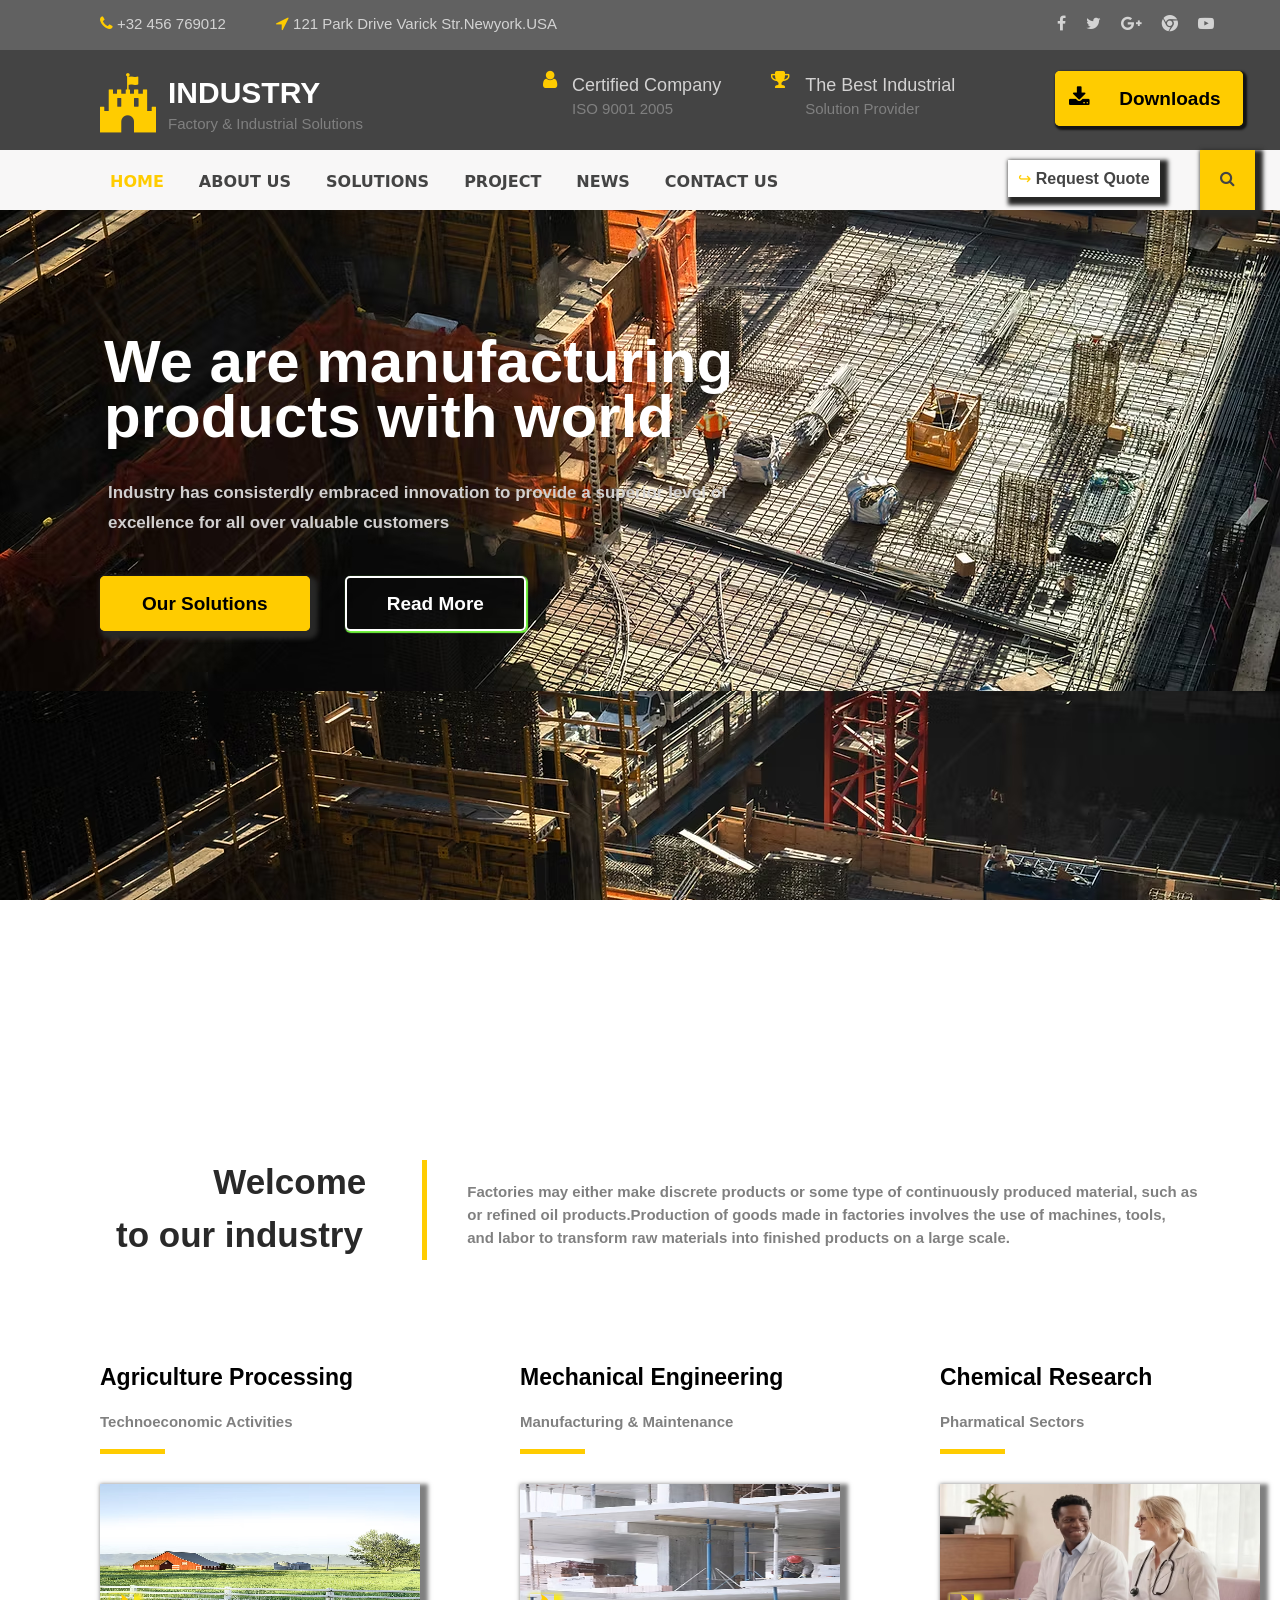
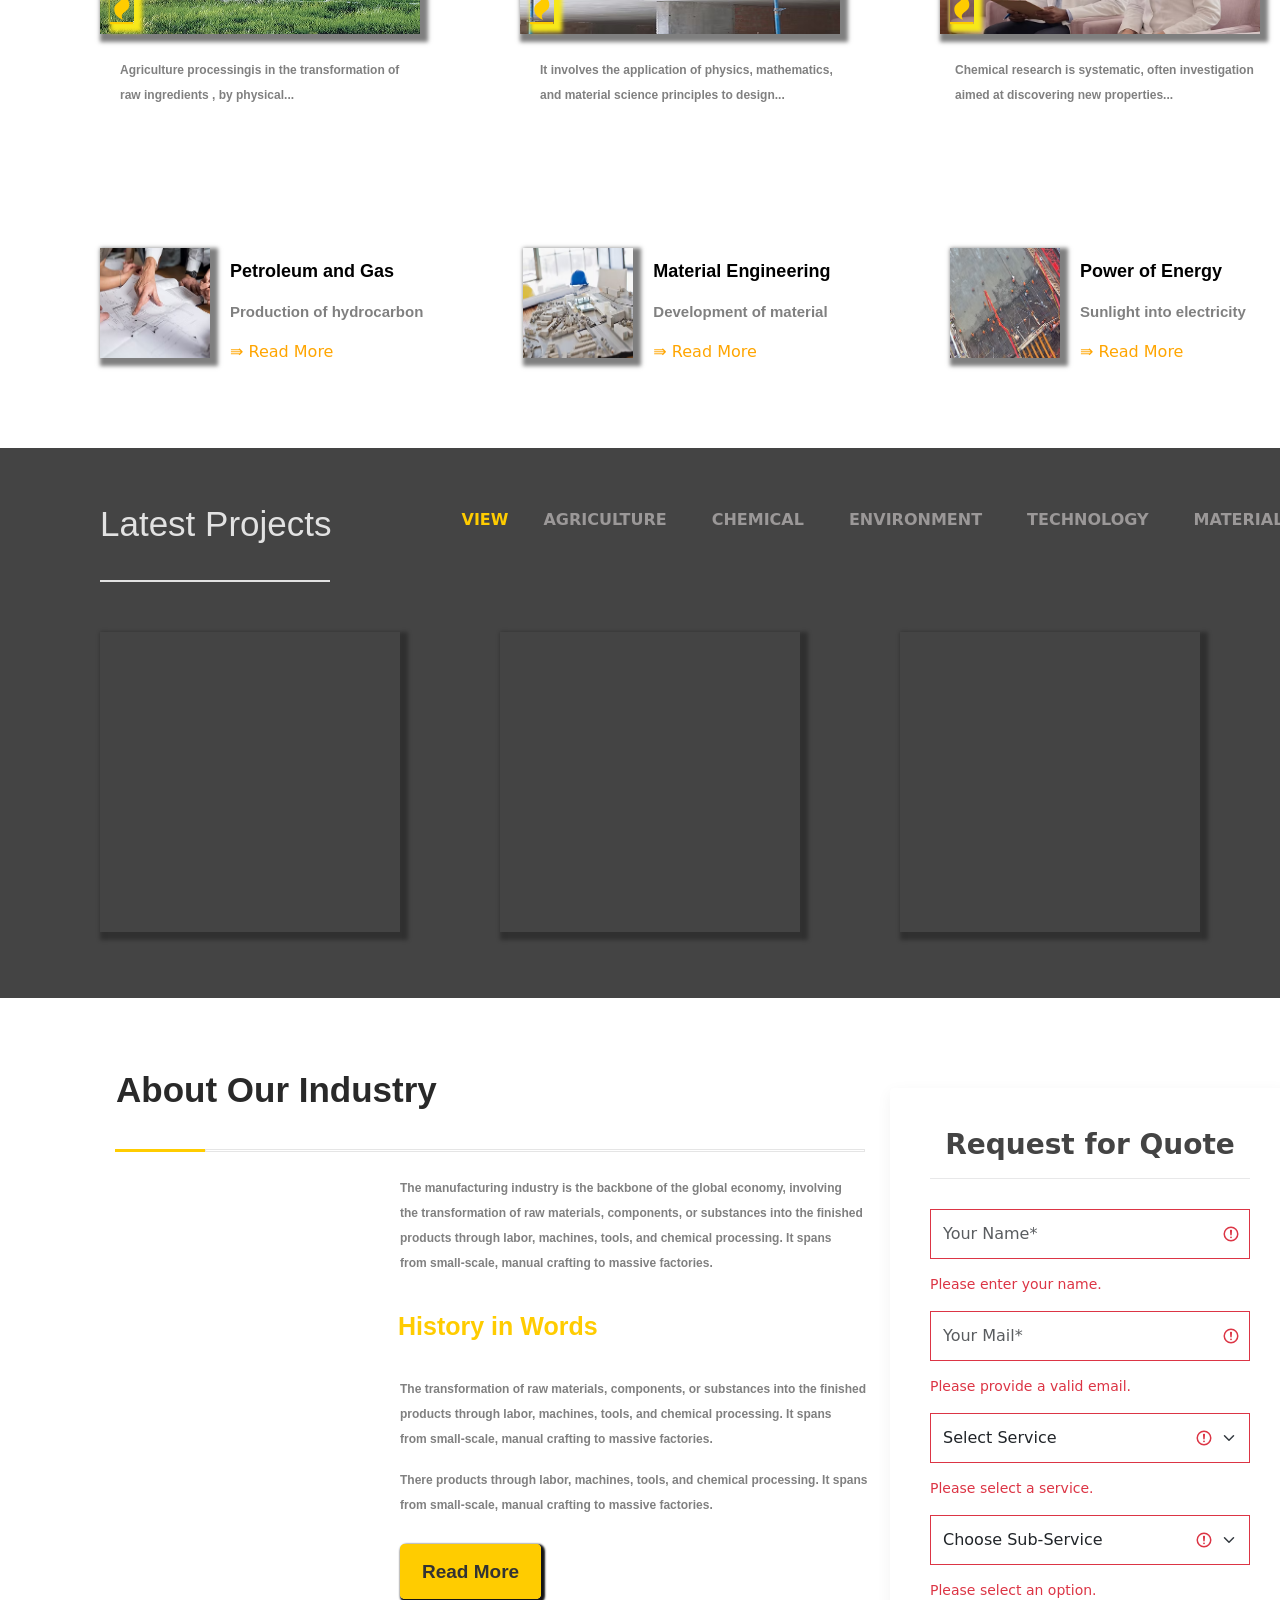
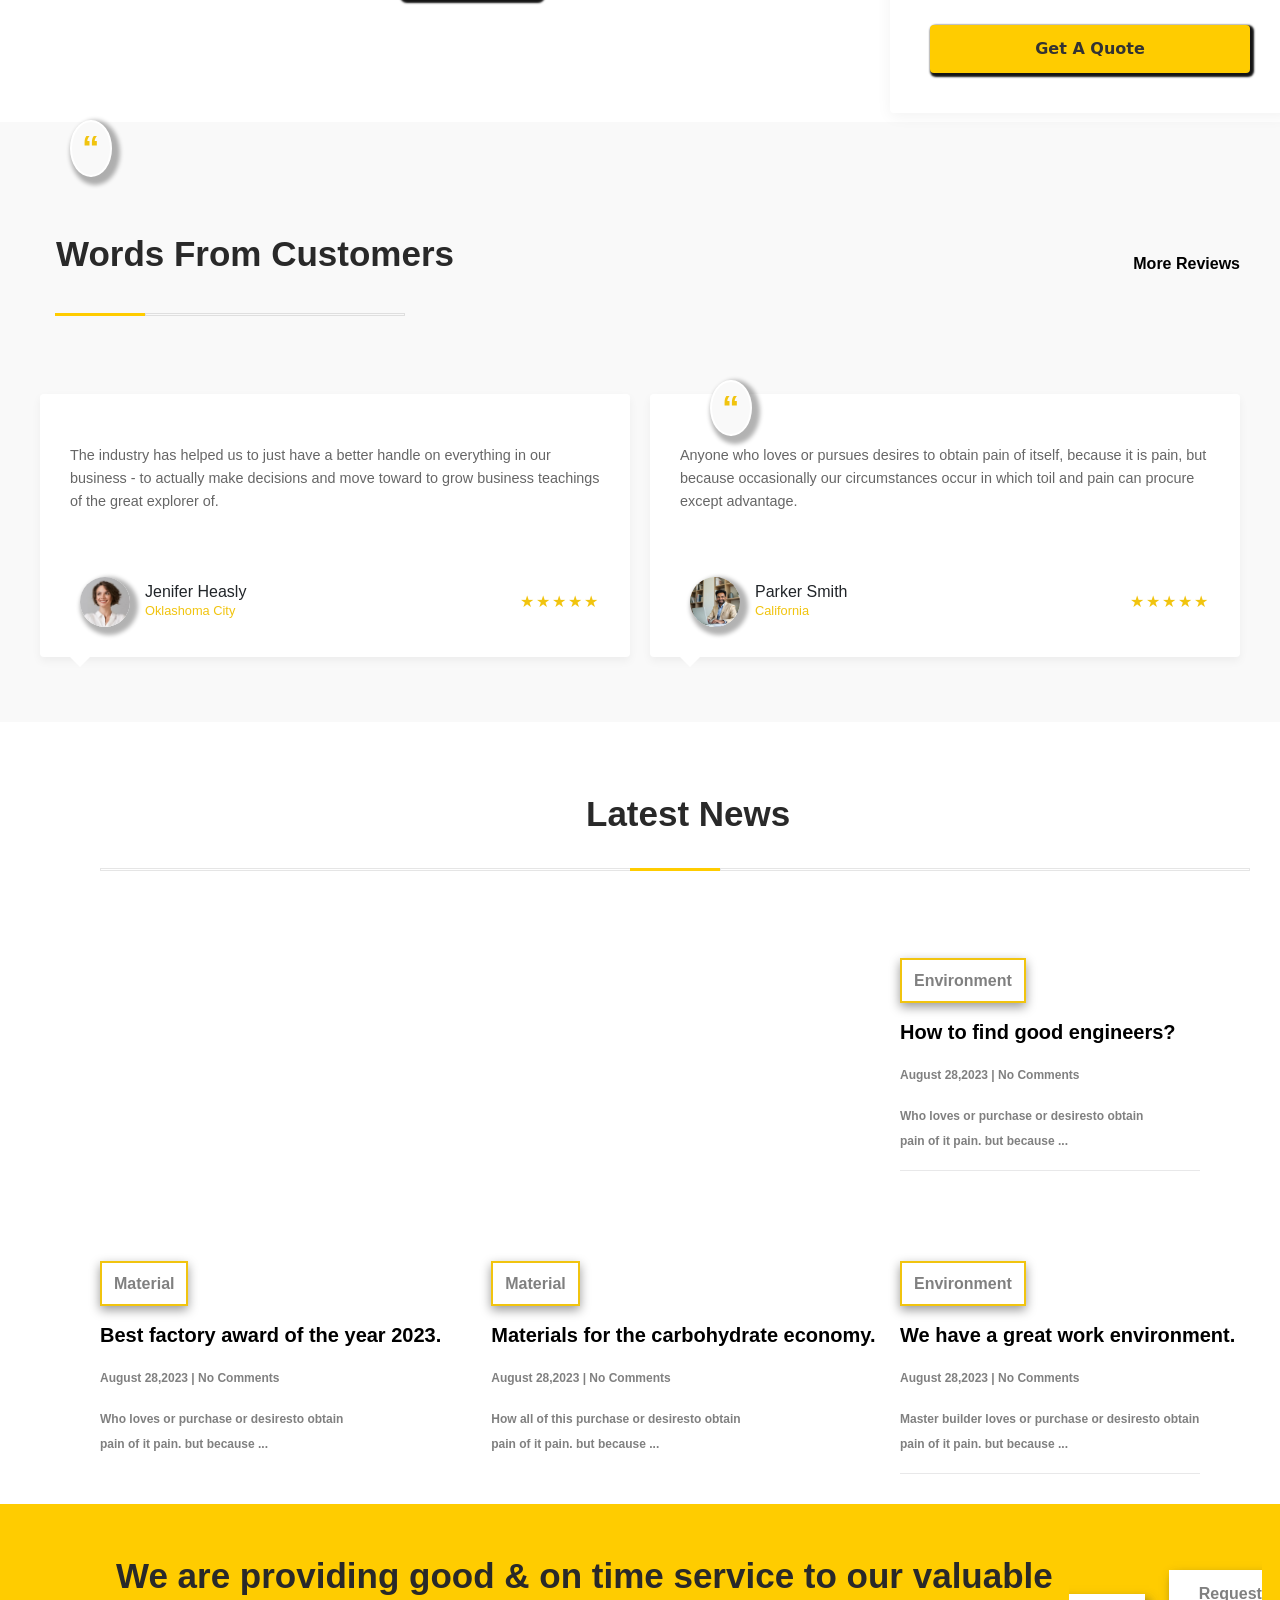
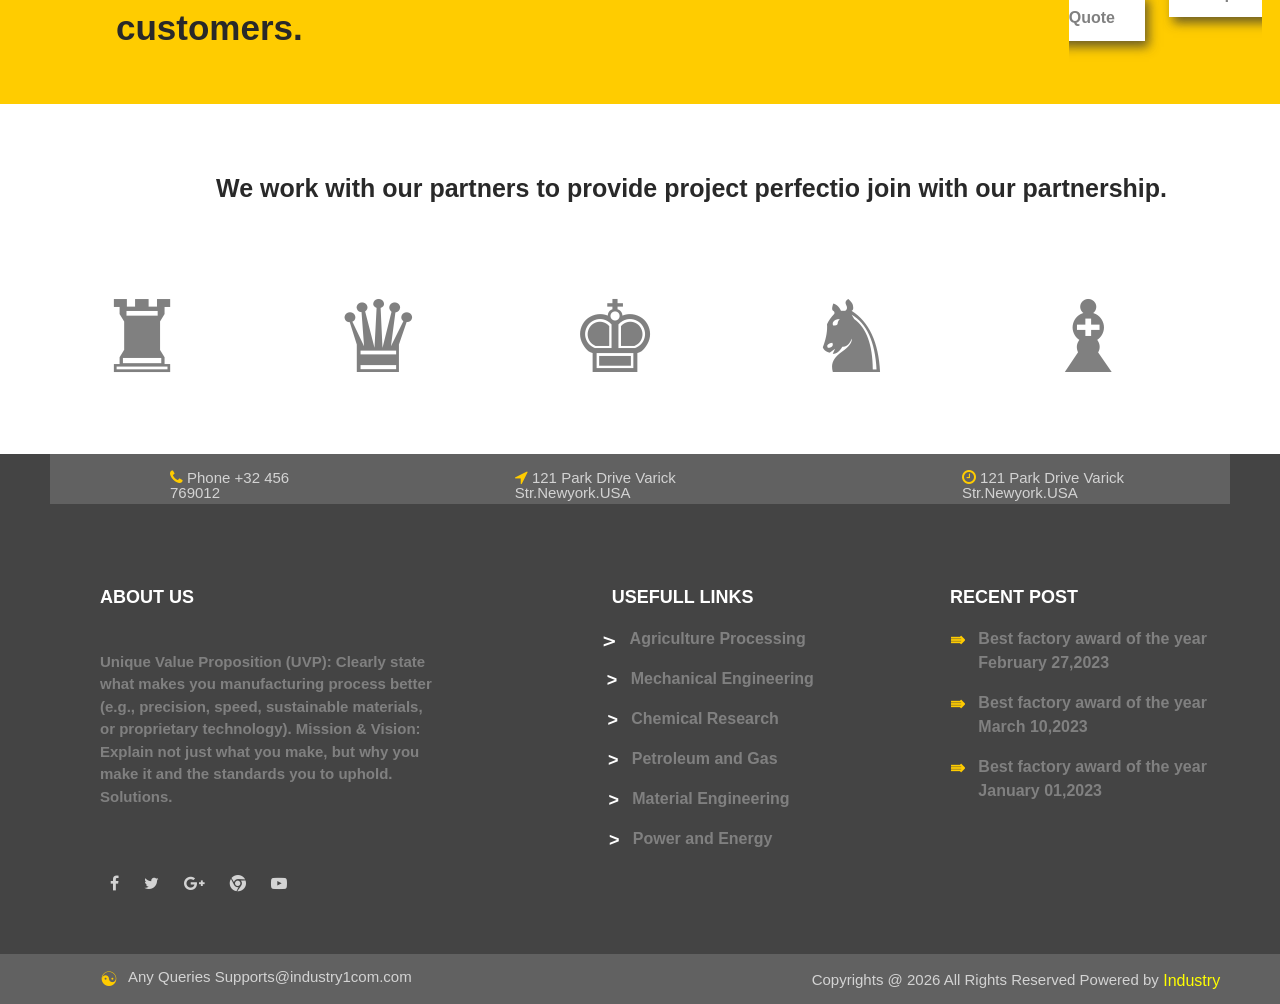
==== commit 7befd86a: "yes" ====
--- a/index.html
+++ b/index.html
@@ -13,11 +13,15 @@
 <link rel="stylesheet" href="https://cdnjs.cloudflare.com/ajax/libs/font-awesome/4.7.0/css/font-awesome.min.css">
 <link rel="stylesheet" href="./media.css">
     <style>
-*{
-    box-sizing: border-box;
+* {
     margin: 0;
     padding: 0;
+    box-sizing: border-box;
     scroll-behavior: smooth;
+}
+
+html, body {
+    overflow-x: hidden;
 }
 
 
@@ -1329,7 +1333,7 @@
    <br><br> <a href="#" class="more-link" style="margin-top: 50px;">More Reviews</a>
   </div>
   <br><br>
-<span class="quote-icon" style="top: 3300px;box-shadow:4px 4px 4px 4px rgb(0, 0, 0,0.3);">“</span>
+<span class="quote-icon" style="top: 3320px;box-shadow:4px 4px 4px 4px rgb(0, 0, 0,0.3);">“</span>
   <div class="card-container " style="position: relative;">
     <div class="testimonial-card">
       <div class="quote-bubble">
--- a/media.css
+++ b/media.css
@@ -1,9 +1,6 @@
-*{
-    box-sizing: border-box;
-    margin: 0;
-    padding: 0;
-    scroll-behavior: smooth;
-}
+
+
+
 @media  screen and (max-width:480px){
 
     .container1{
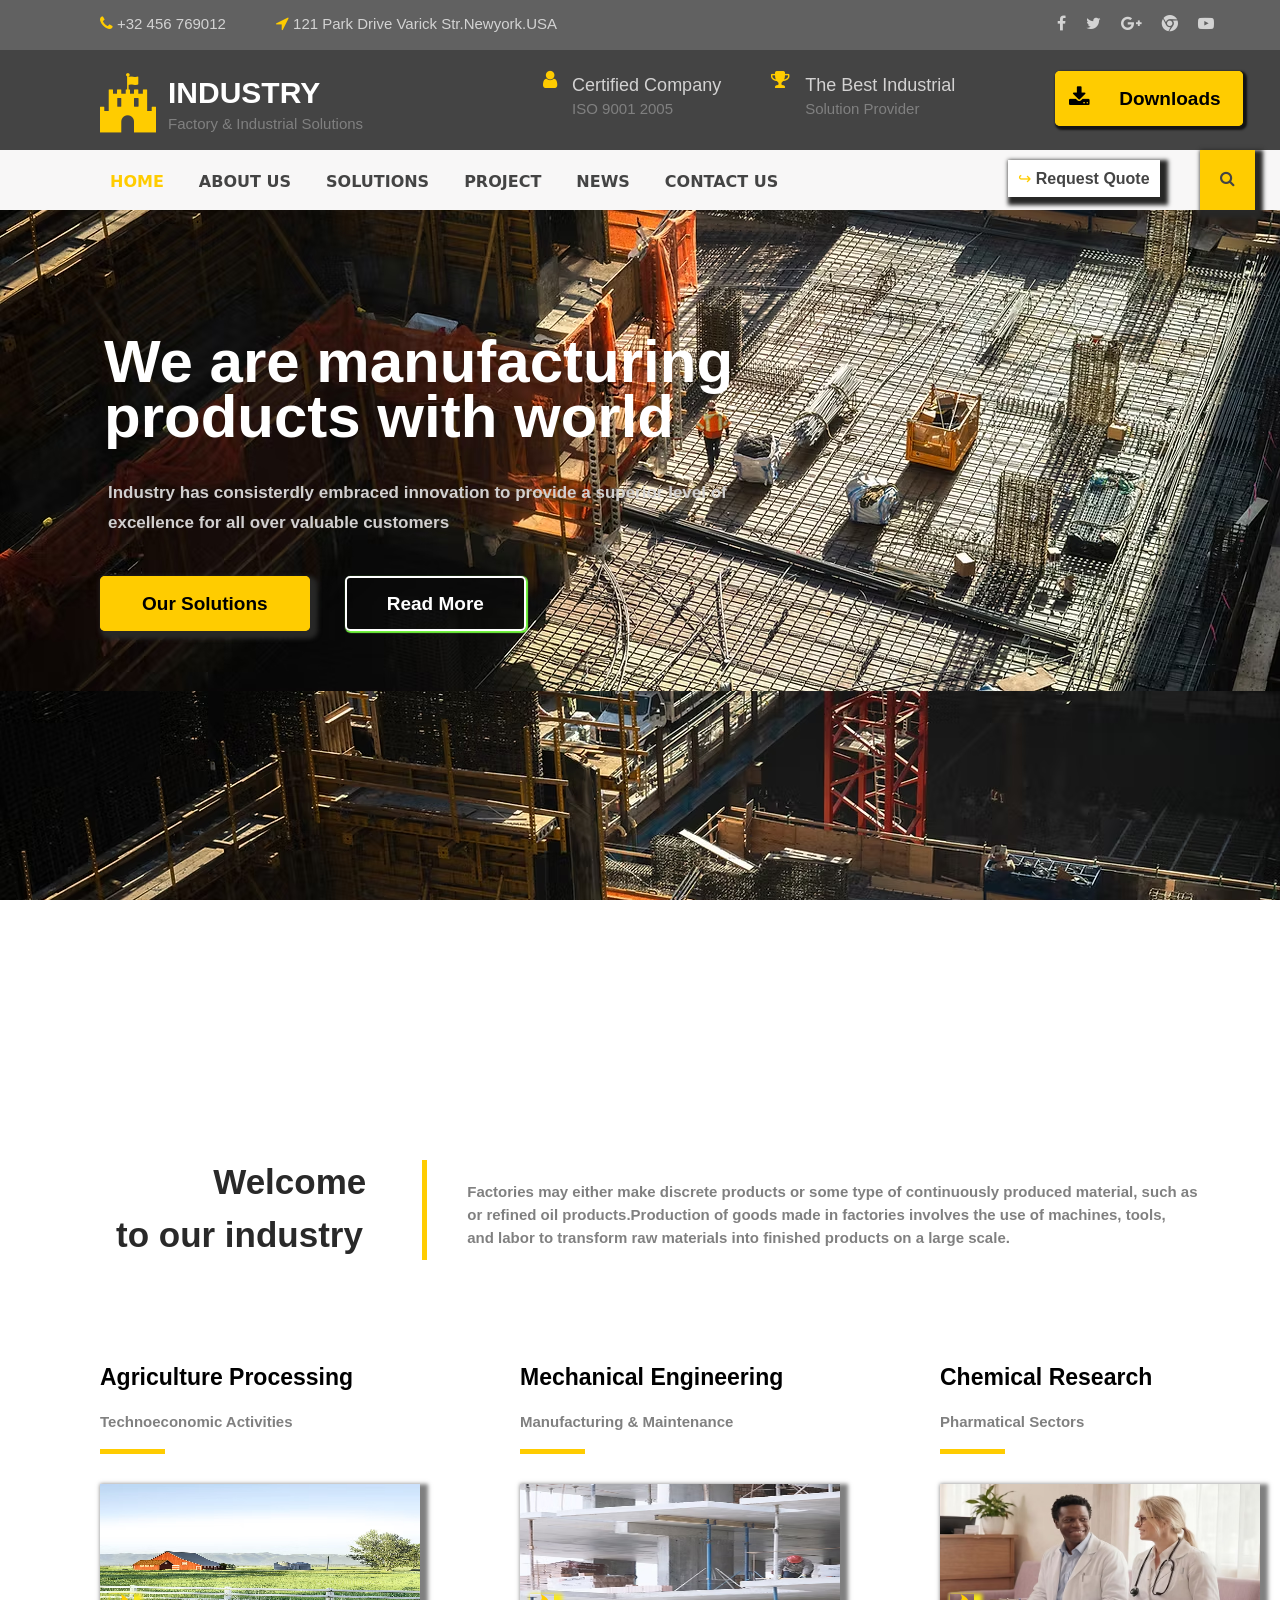
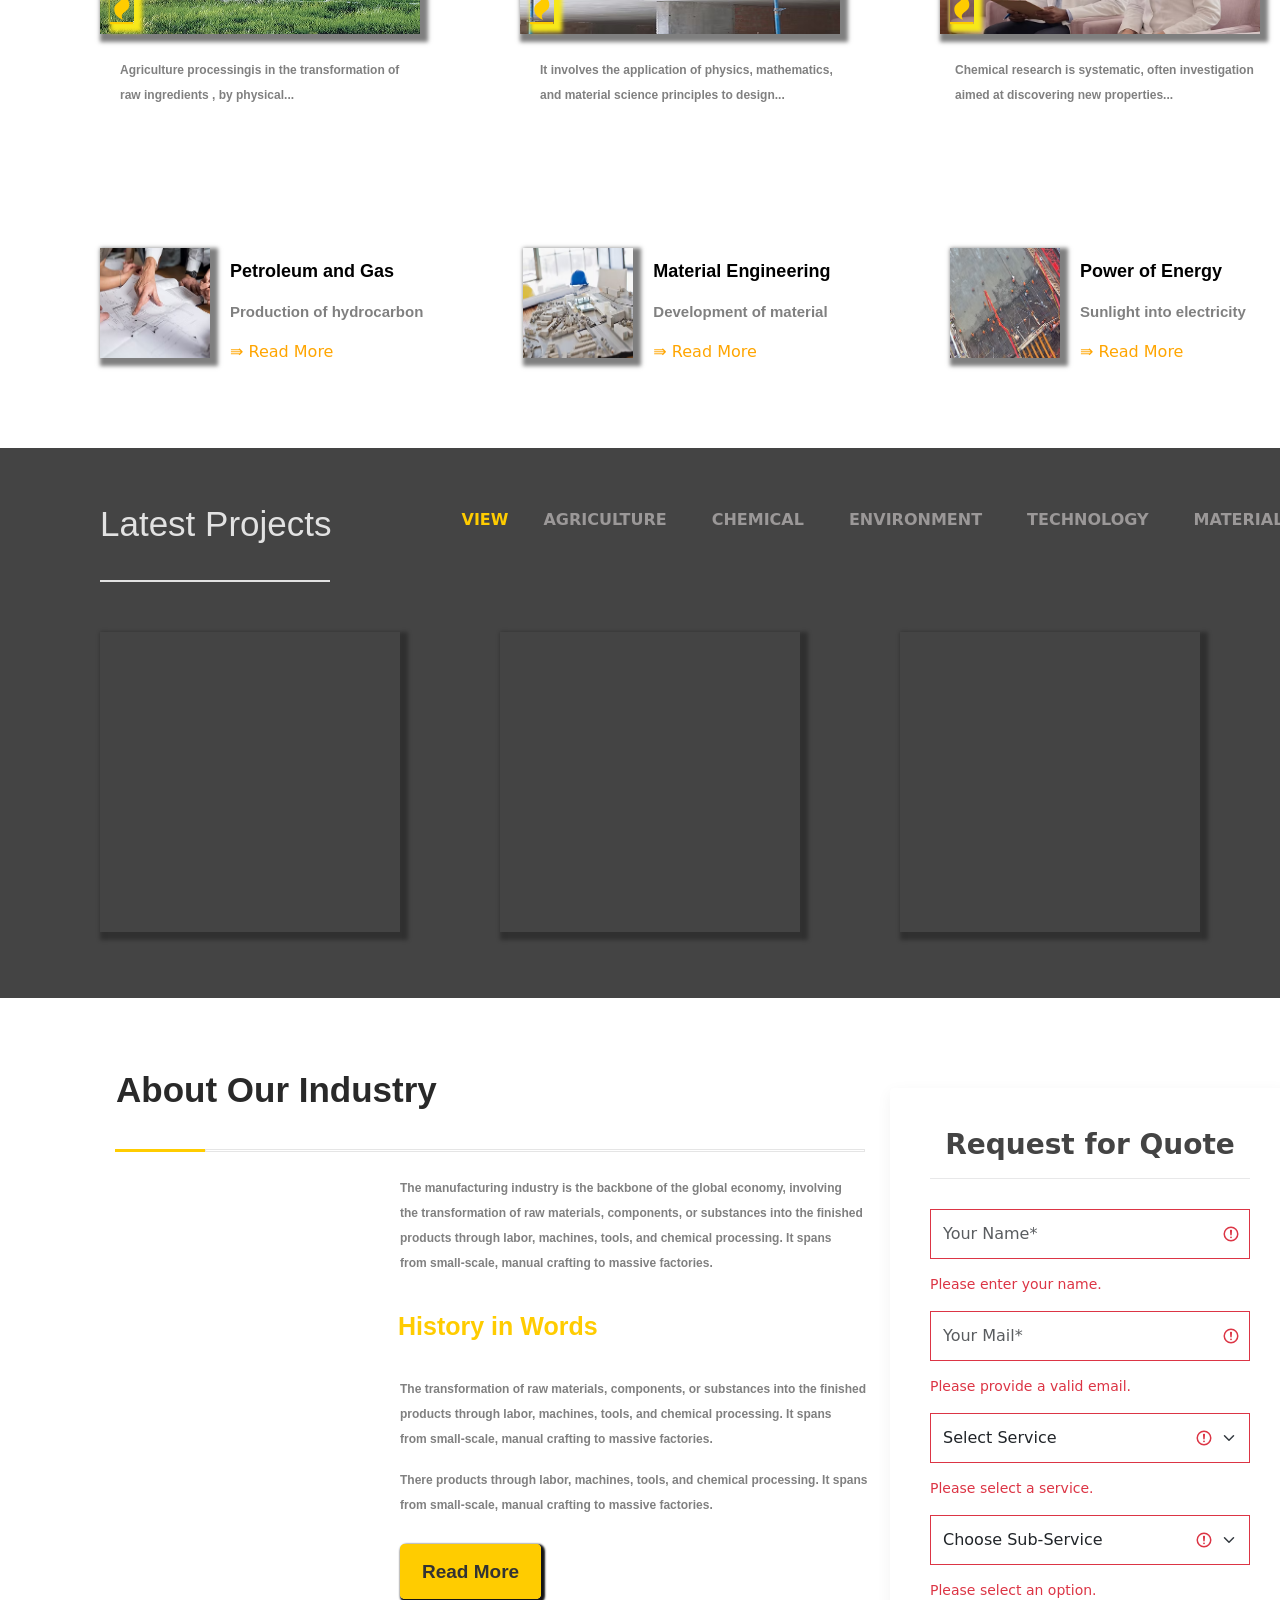
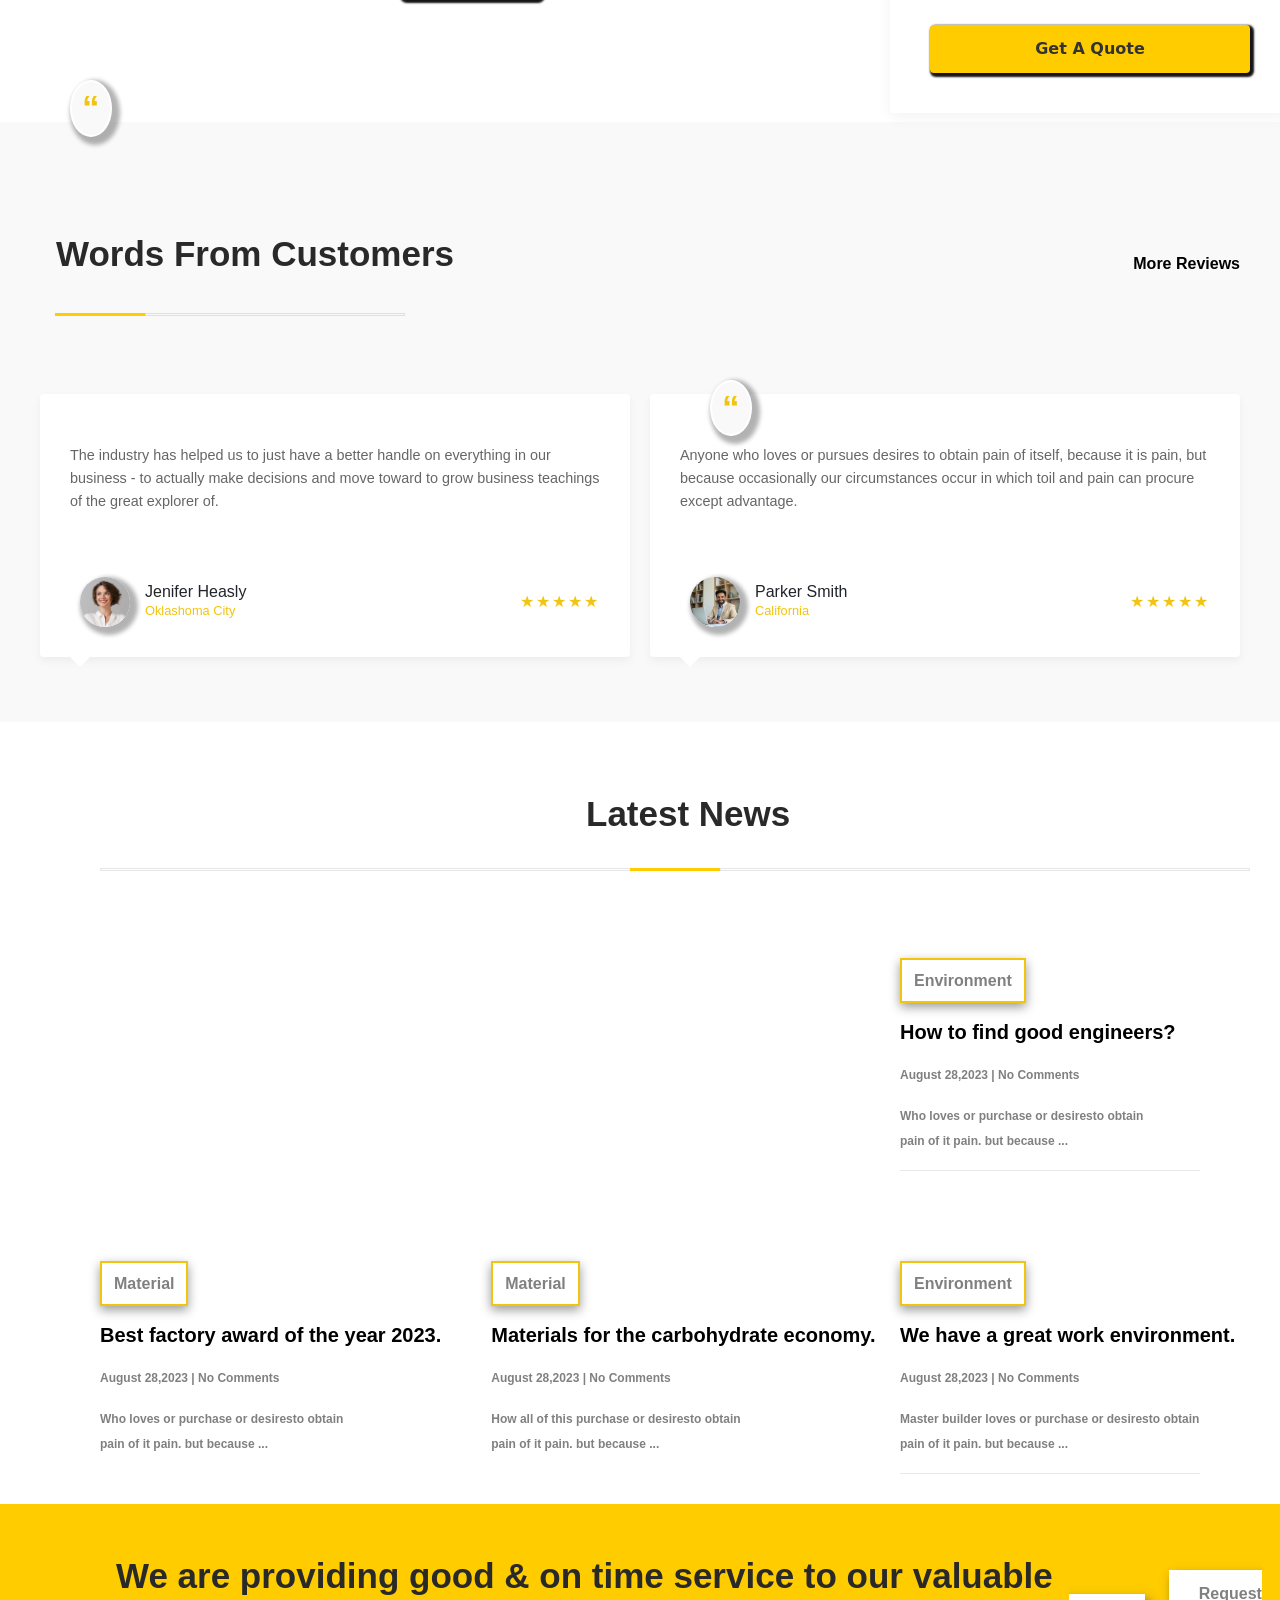
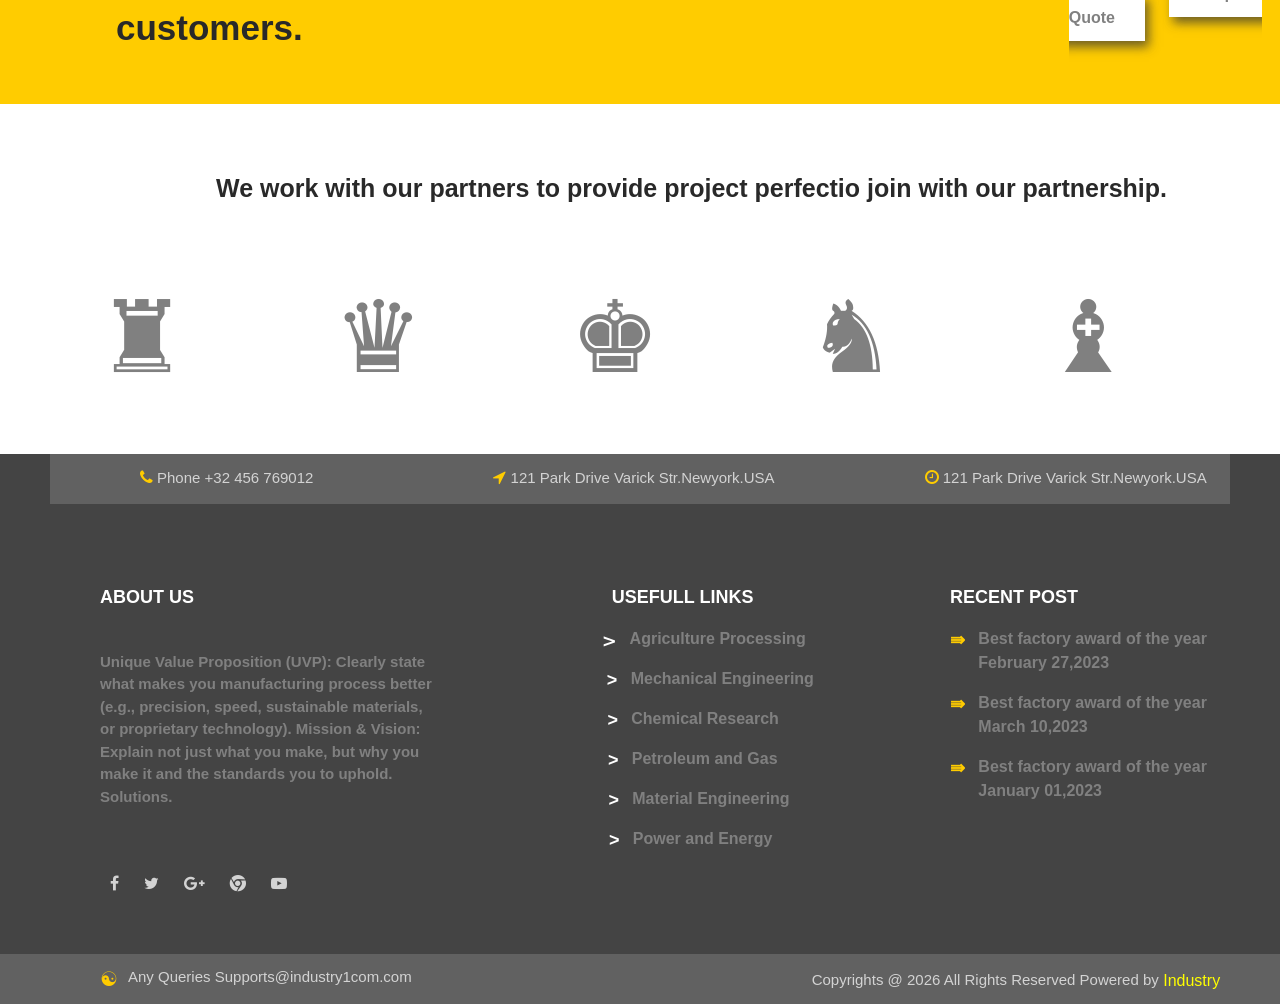
==== commit f8a0492e: "doneee" ====
--- a/index.html
+++ b/index.html
@@ -699,11 +699,12 @@
 animation:slide-in  5s ease-in-out infinite;
 }
 
+
 @keyframes slide-in {
   0%{ transform: translateX(0); }
-  50% { transform: translateY(10px); }
+  50% { transform: translateY(4px); }
    75%{ transform: translateX(0); }
-  100% { transform: translateY(10px); }
+  100% { transform: translateY(4px); }
 
 }
 
@@ -869,9 +870,9 @@
 
 @keyframes slide-in {
   0%{ transform: translateX(0); }
-  50% { transform: translateY(10px); }
+  50% { transform: translateY(5px); }
    75%{ transform: translateX(0); }
-  100% { transform: translateY(10px); }
+  100% { transform: translateY(5px); }
 
 }
 
@@ -951,9 +952,9 @@
 
 @keyframes slide-in {
   0%{ transform: translateX(0); }
-  50% { transform: translateY(10px); }
+  50% { transform: translateY(5px); }
    75%{ transform: translateX(0); }
-  100% { transform: translateY(10px); }
+  100% { transform: translateY(5px); }
 
 }
 
@@ -1333,7 +1334,7 @@
    <br><br> <a href="#" class="more-link" style="margin-top: 50px;">More Reviews</a>
   </div>
   <br><br>
-<span class="quote-icon" style="top: 3320px;box-shadow:4px 4px 4px 4px rgb(0, 0, 0,0.3);">“</span>
+<span class="quote-icon" style="top: 3280px;box-shadow:4px 4px 4px 4px rgb(0, 0, 0,0.3);">“</span>
   <div class="card-container " style="position: relative;">
     <div class="testimonial-card">
       <div class="quote-bubble">
@@ -1381,23 +1382,23 @@
 <div style="height: 500px; max-width: 100%;">
 
 
-    <div style="margin-left: 500px;" class="link-10-1"> 
-    <p class="p-3" style="margin-left: 70px ; margin-top: 50px; ">Latest News</p>
+    <div style="margin-left: 500px;" class="link-10-1 latest"> 
+    <p class="p-3 latest" style="margin-left: 70px ; margin-top: 50px; ">Latest News</p>
    
     <div style="display: flex; margin-top: -20px;">
     <hr style="border: 1px solid black; margin-left: -400px; height: 3px; padding: 0.4px; width: 560px;"  class="hr-1">
 
-<span style="background-color: #ffcc00; margin-top: 16px; height: 3px;margin-left: -30px; z-index: 1; width:90px; display: block;"></span>
-<hr style="border: 1px solid black; margin-left: 0px; height: 3px; padding: 0.4px; width: 530px;"  class="hr-1">
+<span class="span-5" style="background-color: #ffcc00; margin-top: 16px; height: 3px;margin-left: -30px; z-index: 1; width:90px; display: block;"></span>
+<hr class="hr-5" style="border: 1px solid black; margin-left: 0px; height: 3px; padding: 0.4px; width: 530px;"  class="hr-1">
 
    </div>  
 
 </div>
 <br><br>
-<div style="margin-left: 900px; margin-top: 20px;">
+<div style="margin-left: 900px; margin-top: 20px;" class="link-5">
 
  
-  <a href="#" class="lat-1" style="box-shadow: 0 4px 10px rgba(0,0,0,0.4);">Environment</a>
+  <a href="#" class="lat-1 " style="box-shadow: 0 4px 10px rgba(0,0,0,0.4);">Environment</a>
 <br><br>
   <p style="color: black; font-family: Arial, Helvetica, sans-serif; font-weight: bold; font-size: 20px;">
   How to find good engineers?
@@ -1410,7 +1411,7 @@
 
 
 
-<div style="margin-left: 100px; float: left; margin-top: 71px;">
+<div style="margin-left: 100px; float: left; margin-top: 71px;" class="link-5">
 
  
   <a href="#" class="lat-1" style="box-shadow: 0 4px 10px rgba(0,0,0,0.4);">Material</a>
@@ -1427,10 +1428,10 @@
 </div>
 
 
-<div style=" float: left; margin-left: 50px;">
+<div style=" float: left; margin-left: 50px;" class="link-7">
 
  
-  <a href="#" class="lat-1" style="box-shadow: 0 4px 10px rgba(0,0,0,0.4);">Material</a>
+  <a href="#" class="lat-1" style="box-shadow: 0 4px 10px rgba(0,0,0,0.4);" >Material</a>
 <br><br>
   <p style="color: black; font-family: Arial, Helvetica, sans-serif; font-weight: bold; font-size: 20px;">
   Materials for the carbohydrate economy.
@@ -1443,10 +1444,10 @@
 
 </div>
 
-<div style="margin-left: 900px;" >
+<div style="margin-left: 900px;" class="link-6" >
 
  
-  <a href="#" class="lat-1" style="box-shadow: 0 4px 10px rgba(0,0,0,0.4);">Environment</a>
+  <a href="#" class="lat-1" style="box-shadow: 0 4px 10px rgba(0,0,0,0.4);" >Environment</a>
 <br><br>
   <p style="color: black; font-family: Arial, Helvetica, sans-serif; font-weight: bold; font-size: 20px;">
   We have a great work environment.
@@ -1465,9 +1466,9 @@
 
 
 
-<div style="height: 200px; max-width: 100%; background-color: #ffcc00; padding-top: 30px; ">
-
-    <p class="p-3" style="margin-left: 100px ; padding-top: 200px;   float:left;  
+<div style="height: 200px; max-width: 100%; background-color: #ffcc00; padding-top: 30px; " class="last-1">
+
+    <p class="p-3 last-2" style="margin-left: 100px ; padding-top: 200px;   float:left;  
 animation:slide-in  5s ease-in-out infinite;
 
 
@@ -1479,7 +1480,7 @@
 
 }">We are providing good & on time service to our valuable <br>customers.</p>
      <br><br>
-     <a href="#" class="lat-2 " style="animation:slide-in-1  5s ease-in-out infinite;"
+     <a href="#" class="lat-2 last-3" style="animation:slide-in-1  5s ease-in-out infinite;"
   >Request Quote</a>
   <br><br>
 </div>
@@ -1487,108 +1488,113 @@
 
 
 
-<div style="height: 300px; max-width: 100%;">
-    <p class="p-3" style="margin-left: 200px ; font-size: 25px; padding-top: 200px;  margin-top: 50px;    
+<div class="chess-div" style="height: 300px; max-width: 100%; ">
+    <p class="p-3 chess-last" style="margin-left: 200px ; font-size: 25px; padding-top: 200px;  margin-top: 50px;    
 
 animation: none;">We work with our partners to provide project perfectio join with our partnership.</p><br>
 <div style="display: flex; justify-content: space-evenly; margin-left: -50px; font-size: 100px;">
-  <p class="chess">&#9820;</p>
-<p class="chess">&#9819;</p>
-<p class="chess">&#9818;</p>
-<p class="chess">&#9822;</p>
-<p class="chess">&#9821;</p>
+  <p class="chess chess-last-1">&#9820;</p>
+<p class="chess chess-last-1">&#9819;</p>
+<p class="chess chess-last-1">&#9818;</p>
+<p class="chess chess-last-1">&#9822;</p>
+<p class="chess chess-last-1">&#9821;</p>
 </div>
   </div>
 
-<div style="height: 500px; max-width: 100%; background-color: #444;">
-    <div class="container1" style="margin-left: 50px; margin-right: 50px;">
-        <i class="fa fa-phone" style="margin-left: 120px;"> <a href="#" class="a" > Phone +32 456 769012 </a></i>
-
-      <i class='fa fa-location-arrow' style="margin-left: 180px; "><a href="#"class="a"> 121 Park Drive Varick Str.Newyork.USA</a></i>
-      <i class='fa fa-clock-o' style="margin-left: 180px;"><a href="#"class="a"> 121 Park Drive Varick Str.Newyork.USA</a></i>
+<div style="height: 500px; max-width: 100%; background-color: #444;" class="last-call-dev">
+    <div class="container1" style="margin-left: 50px; margin-right: 50px;" class="last-call-dev2">
+        <i class="fa fa-phone" style="margin-left: 90px;"> <a href="#" class="a last-call" > Phone +32 456 769012 </a></i>
+
+      <i class='fa fa-location-arrow' style="margin-left: 180px; "><a href="#"class="a last-call"> 121 Park Drive Varick Str.Newyork.USA</a></i>
+      <i class='fa fa-clock-o' style="margin-left: 150px;"><a href="#"class="a last-call"> 121 Park Drive Varick Str.Newyork.USA</a></i>
       
          </div>
       
 
 
 
-<div style="margin-left: 100px; margin-top: 80px; float: left;">
-
-
-  <p style="color: white; font-family: Arial, Helvetica, sans-serif; font-size: 18px; font-weight: bold;  animation: gradientText4 5s ease-in-out infinite;"
+<div style="margin-left: 100px; margin-top: 80px; float: left; " class="last-last-1">
+
+
+  <p class="about-last" style="color: white; font-family: Arial, Helvetica, sans-serif; font-size: 18px; font-weight: bold;  animation: gradientText4 5s ease-in-out infinite;"
         
 
         
 >ABOUT US</p>
   <br>
-  <p style="color: gray; font-family: Arial, Helvetica, sans-serif; font-size: 15px;font-weight: bold; ">Unique Value Proposition (UVP): Clearly state<br> what makes you manufacturing process better<br> (e.g., precision, speed, sustainable materials,<br> or proprietary technology).
+  <p class="last-para" style="color: gray; font-family: Arial, Helvetica, sans-serif; font-size: 15px;font-weight: bold; ">Unique Value Proposition (UVP): Clearly state<br> what makes you manufacturing process better<br> (e.g., precision, speed, sustainable materials,<br> or proprietary technology).
 Mission & Vision: <br>Explain not just what you make, but why you<br> make it and the standards you to  uphold.<br>
 Solutions.</p>
 
 <br><BR>
- <i class='fa fa-facebook i-1 ' style="color: lightgray; margin-left: 10px;  " ></i>
+  <div class="iconn">
+ <i class='fa fa-facebook i-1 last-para-1 ' style="color: lightgray; margin-left: 10px;  " ></i>
         <i class='fa fa-twitter i-1 ico' ></i>
        <i class="fa fa-google-plus i-1 ico" ></i>
         <i class='fa fa-chrome i-1 ico' ></i>
         <i class='fa fa-youtube-play i-1 ico' ></i>
-   
-</div>
-
-<div style="float: left; width: 400px; margin-left: 100PX;" >
+   </div>
+
+</div>
+
+<div style="float: left; width: 400px; margin-left: 100PX;" class="last-last" >
 
 
 <p style="color: white; font-family: Arial, Helvetica, sans-serif; font-size: 18px; font-weight: bold; margin-left: 80px; margin-top: 80px;   animation: gradientText4 5s ease-in-out infinite;"
         
 
      
->USEFULL LINKS</p>
-  <p style="float: left; color: white; font-weight: bold; font-size: 18px; margin-left
+ class="about-last-1">USEFULL LINKS</p>
+ 
+ 
+ <div class="the-end">
+  <p class="end-1" style="float: left; color: white; font-weight: bold; font-size: 18px; margin-left
   :70px;">  &gt;</p>
 <a href="#" class="end" class="end"> &nbsp;&nbsp;&nbsp;Agriculture Processing</p>
 
-   <p style="float: left; color: white; font-weight: bold; font-size: 18px; margin-left
+   <p class="end-1" style="float: left; color: white; font-weight: bold; font-size: 18px; margin-left
   :-10px;">  &gt;</p>
 <a href="#" class="end" class="end"> &nbsp;&nbsp;&nbsp;Mechanical Engineering</p>
-
- <p style="float: left; color: white; font-weight: bold; font-size: 18px; margin-left
+<div class="the-end-1">
+ <p class="end-1 n" style="float: left; color: white; font-weight: bold; font-size: 18px; margin-left
   :-10px;">  &gt;</p>
-<a href="#" class="end" class="end"> &nbsp;&nbsp;&nbsp;Chemical Research</p>
-
- <p style="float: left; color: white; font-weight: bold; font-size: 18px; margin-left
+<a href="#" class="end " class="end"> &nbsp;&nbsp;&nbsp;Chemical Research</p>
+
+ <p class="end-1 " style="float: left; color: white; font-weight: bold; font-size: 18px; margin-left
   :-10px;">  &gt;</p>
-<a href="#" class="end" class="end"> &nbsp;&nbsp;&nbsp;Petroleum and Gas</p>
-
- <p style="float: left; color: white; font-weight: bold; font-size: 18px; margin-left
+<a href="#" class="end " class="end"> &nbsp;&nbsp;&nbsp;Petroleum and Gas</p>
+
+ <p class="end-1 " style="float: left; color: white; font-weight: bold; font-size: 18px; margin-left
   :-10px;">  &gt;</p>
-<a href="#" class="end" class="end"> &nbsp;&nbsp;&nbsp;Material Engineering</p>
-
- <p style="float: left; color: white; font-weight: bold; font-size: 18px; margin-left
+<a href="#" class="end " class="end"> &nbsp;&nbsp;&nbsp;Material Engineering</p>
+
+ <p class="end-1 " style="float: left; color: white; font-weight: bold; font-size: 18px; margin-left
   :-10px;">  &gt;</p>
-<a href="#" class="end" class="end"> &nbsp;&nbsp;&nbsp;Power and Energy</p>
-
-
-
-</div>
-
-
-
-<div style="margin-left: 950px;">
-<p style="color: white; font-family: Arial, Helvetica, sans-serif; font-size: 18px; font-weight: bold; margin-left: 00px; margin-top: 80px;
+<a href="#" class="end " class="end"> &nbsp;&nbsp;&nbsp;Power and Energy</p>
+</div>
+
+</div>
+</div>
+
+
+
+<div style="margin-left: 950px;" class="antim">
+<p class="about-last-1 lst" style="color: white; font-family: Arial, Helvetica, sans-serif; font-size: 18px; font-weight: bold; margin-left: 00px; margin-top: 80px;
   animation: gradientText4 5s ease-in-out infinite;"
         
 
 
 
 >RECENT POST</p>
-  <p style="float: left; color: white; font-weight: bold; font-size: 18px; margin-left
+  <p class="ylow" style="float: left; color: white; font-weight: bold; font-size: 18px; margin-left
   :0px; color: #ffcc00;">  &rAarr;</p>
 <a href="#" class="end"> &nbsp;&nbsp;&nbsp;Best factory award of the year<br>&nbsp; &nbsp;February 27,2023</p>
 
-   <p style="float: left; color: white; font-weight: bold; font-size: 18px; margin-left
+   <p class="ylow-1" style="float: left; color: white; font-weight: bold; font-size: 18px; margin-left
   :0px; color: #ffcc00;">  &rAarr;</p>
 <a href="#" class="end"> &nbsp;&nbsp;&nbsp;Best factory award of the year<br>&nbsp;  &nbsp;March 10,2023</p>
 
-   <p style="float: left; color: white; font-weight: bold; font-size: 18px; margin-left
+   <p class="ylow-2" style="float: left; color: white; font-weight: bold; font-size: 18px; margin-left
   :0px; color: #ffcc00;">  &rAarr;</p>
 <a href="#" class="end"> &nbsp;&nbsp;&nbsp;Best factory award of the year<br> &nbsp;&nbsp;&nbsp;January 01,2023</p>
 
@@ -1598,13 +1604,13 @@
 
 
 
-  <div class="container1">
-
-
-        <i class="fa fa-query" style="font-size: 20px;"> &#9775;<a href="#" class="a" style="margin-left: -90px; float: left;"> Any Queries Supports@industry1com.com</a></i>
+  <div class="container1 antim-1">
+
+
+        <i class="fa fa-query" style="font-size: 20px;"> &#9775;<a href="#" class="a qu" style="margin-left: -90px; float: left;"> Any Queries Supports@industry1com.com</a></i>
 
         
-        <a href="#" class="a" style="margin-left: 400px;  float: left;">Copyrights @ 2026 All Rights Reserved Powered by </a><p style="color: yellow; font-family: Arial, Helvetica, sans-serif;">&nbsp;Industry</p>
+        <a href="#" class="a antim-1-1" style="margin-left: 400px;  float: left;">Copyrights @ 2026 All Rights Reserved Powered by </a><p style="color: yellow; font-family: Arial, Helvetica, sans-serif;" class="in">&nbsp;Industry</p>
 
         </div>
 
--- a/media.css
+++ b/media.css
@@ -110,7 +110,9 @@
 
 
 .link-2{
-    font-size: 8px !important;
+   
+    padding: 7px !important;
+    font-size: 7px !important;
     margin-left: 10px !important;
     white-space: nowrap !important;
    
@@ -118,7 +120,7 @@
 .link-3{
   padding: 6px !important;
   text-align: center;
-  margin-left: 5px !important;
+  margin-left: 16px !important;
 }
 
 .fa-search{
@@ -248,7 +250,7 @@
 .sixth{
     margin-left: -40px !important;
     margin-top: 50px !important;
-height: 500px !important;
+height: 550px !important;
 }
 
 .seventh{
@@ -317,7 +319,7 @@
 .mirror-1{
     
     position: absolute;
-    top: 3180px !important;
+    top: 3234px !important;
     left: -90px !important;
     float: none;
     margin-left: 150px !important;
@@ -328,15 +330,15 @@
 
 
 .pp-1{
-    margin-left: 130px !important;
+    margin-left: 110px !important;
 
 }
 .span-4{
-    margin-left: 110px !important;
+    margin-left: 70px !important;
 }
 .hr-1-1{
     margin-left: 0px !important;
-    width: 200px !important;
+    width: 270px !important;
 }
 
 .history{
@@ -350,7 +352,8 @@
 
 .read{
     margin-left: 10px !important;
-    color: gray !important;
+    color: #ffcc00 !important;
+    margin-left: 20px !important;
 }
 .body-2{
    width: 390px !important;
@@ -378,7 +381,7 @@
 }
 
 .quote-icon{
-    top:4820px !important;
+    top:4870px !important;
 }
 .quote-icon-1{
    left: -20px !important;
@@ -387,44 +390,226 @@
 }
 
 
-
-
-
-
-
-
-
-
-
-
-
-
-
-
-
-
-
-
-
-
-
-
-
-
-
-
-
-
-
-
-
-
-
-
-
-
-
-
+.latest{
+    margin-left: 70px !important;
+}
+
+
+.span-5{
+    margin-left: 105px !important;
+    width: 200px !important;
+}
+
+.hr-5{
+    margin-right: 40px;
+}
+
+
+
+.p-3{
+    font-size: 20px !important;
+}
+.link-5{
+    margin-left: 30px !important;
+}
+.link-6{
+    margin-top: 150px !important;
+     margin-left: 30px !important;
+    float: none;
+    margin-bottom: 50px !important;
+}
+
+.lat-1{
+    font-size: 12px !important;
+}
+.link-7{
+    margin-top: 50px;
+     margin-left: 30px !important;
+    float: none;
+    margin-bottom: 50px !important;
+}
+
+.last-1{
+    height: 130px !important;
+    width: 100% !important;
+   
+}
+
+.last-2{
+ font-size: 14px !important;
+ margin-left: 20px !important;
+ margin-top: -30px !important;
+}
+
+.last-3{
+    margin-top: -190px !important;
+    padding: 10px !important;
+    font-size: 10px !important;
+    margin-left: 150px !important;
+}
+
+.chess-last{
+    font-size: 10px !important;
+ margin-left: 20px !important;
+ margin-top: 40px !important;
+ 
+}
+.chess-div{
+    height: 180px !important;
+}
+
+.chess-last-1{
+    margin-left: 50px !important;
+    margin-top: -20px !important;
+    font-size: 40px !important;
+    margin-right: 0px !important;
+   animation:slide-in-10  5s ease-in-out infinite !important;
+}
+
+@keyframes slide-in-10 {
+  0%{ transform: translateX(5px); }
+  50% { transform: translateX(10px); }
+   75%{ transform: translateX(10px); }
+  100% { transform: translateX(5px); }
+
+}
+
+.ylow{
+    margin-top: -178px !important;
+    font-size: 4px !important;
+}
+
+
+.ylow-1{
+    margin-top: -138px !important;
+    font-size: 4px !important;
+}
+
+
+.ylow-2{
+    margin-top: -97px !important;
+    font-size: 4px !important;
+}
+.last-call-dev{
+    padding-top: -300px !important;
+    height: 400px !important;
+}
+
+.last-call{
+    line-height: 15px !important;
+    font-size:5px !important;
+    margin-top: 0px !important;
+    
+}
+
+.last-call-dev2{
+    height: 100px !important;
+}
+
+.about-last{
+    margin-left: -60px !important;
+    font-size: 10px !important;
+    
+}
+.about-last-1{
+    margin-top: 125px !important;
+    margin-left: -20px !important;
+    font-size: 10px !important;
+    margin-bottom: 40px;
+    
+}
+
+.iconn{
+    margin-top:-50px !important;
+}
+
+.last-para{
+    line-height: 20px !important;
+    font-size: 6px !important;
+    margin-left: -80px !important ;
+}
+.last-para-1{
+    margin-top: -450px !important;
+    line-height: 20px !important;
+    font-size: 6px !important;
+    margin-left: -80px !important ;
+}
+
+.last-last-1{
+    float: left !important;
+}
+.last-last{
+    margin-left: 200px !important;
+    margin-top: -360px !important;
+    
+}
+/* 
+.end{
+    font-size: 8px !important;
+    margin-left:-200px !important;
+}
+.end-1{
+    font-size: 10px !important;
+} */
+
+.end-1{
+    font-size: 10px !important;
+} 
+.end{
+
+    font-size:8px !important;
+}
+.the-end{
+    font-size:4px !important;
+    margin-left:-100px !important;
+}
+.the-end-1{
+    font-size:2px !important;
+    margin-left:80px !important;
+}
+
+.lst{
+    margin-left: 10px !important;
+    margin-top: 80px !important;
+}
+
+.antim{
+    margin-left:280px !important;
+    font-size: 4px !important;
+}
+
+
+.antim-1{
+margin-left: 00px !important;
+    height: 410px !important;
+
+
+}
+
+.antim-1-1{
+    font-size:6px !important;
+    margin-left: 230px !important;
+     white-space: nowrap;
+}
+.qu{
+    margin-left: -15px !important;
+    font-size: 8px !important;
+   
+}
+.qu{
+    font-size: 8px !important;
+}
+
+.in{
+    font-size: 7px !important;
+    margin-left: 0px !important;
+    
+}
+
+
+.fa-query{
+    margin-left: 20px !important;
+}
 
 
 
